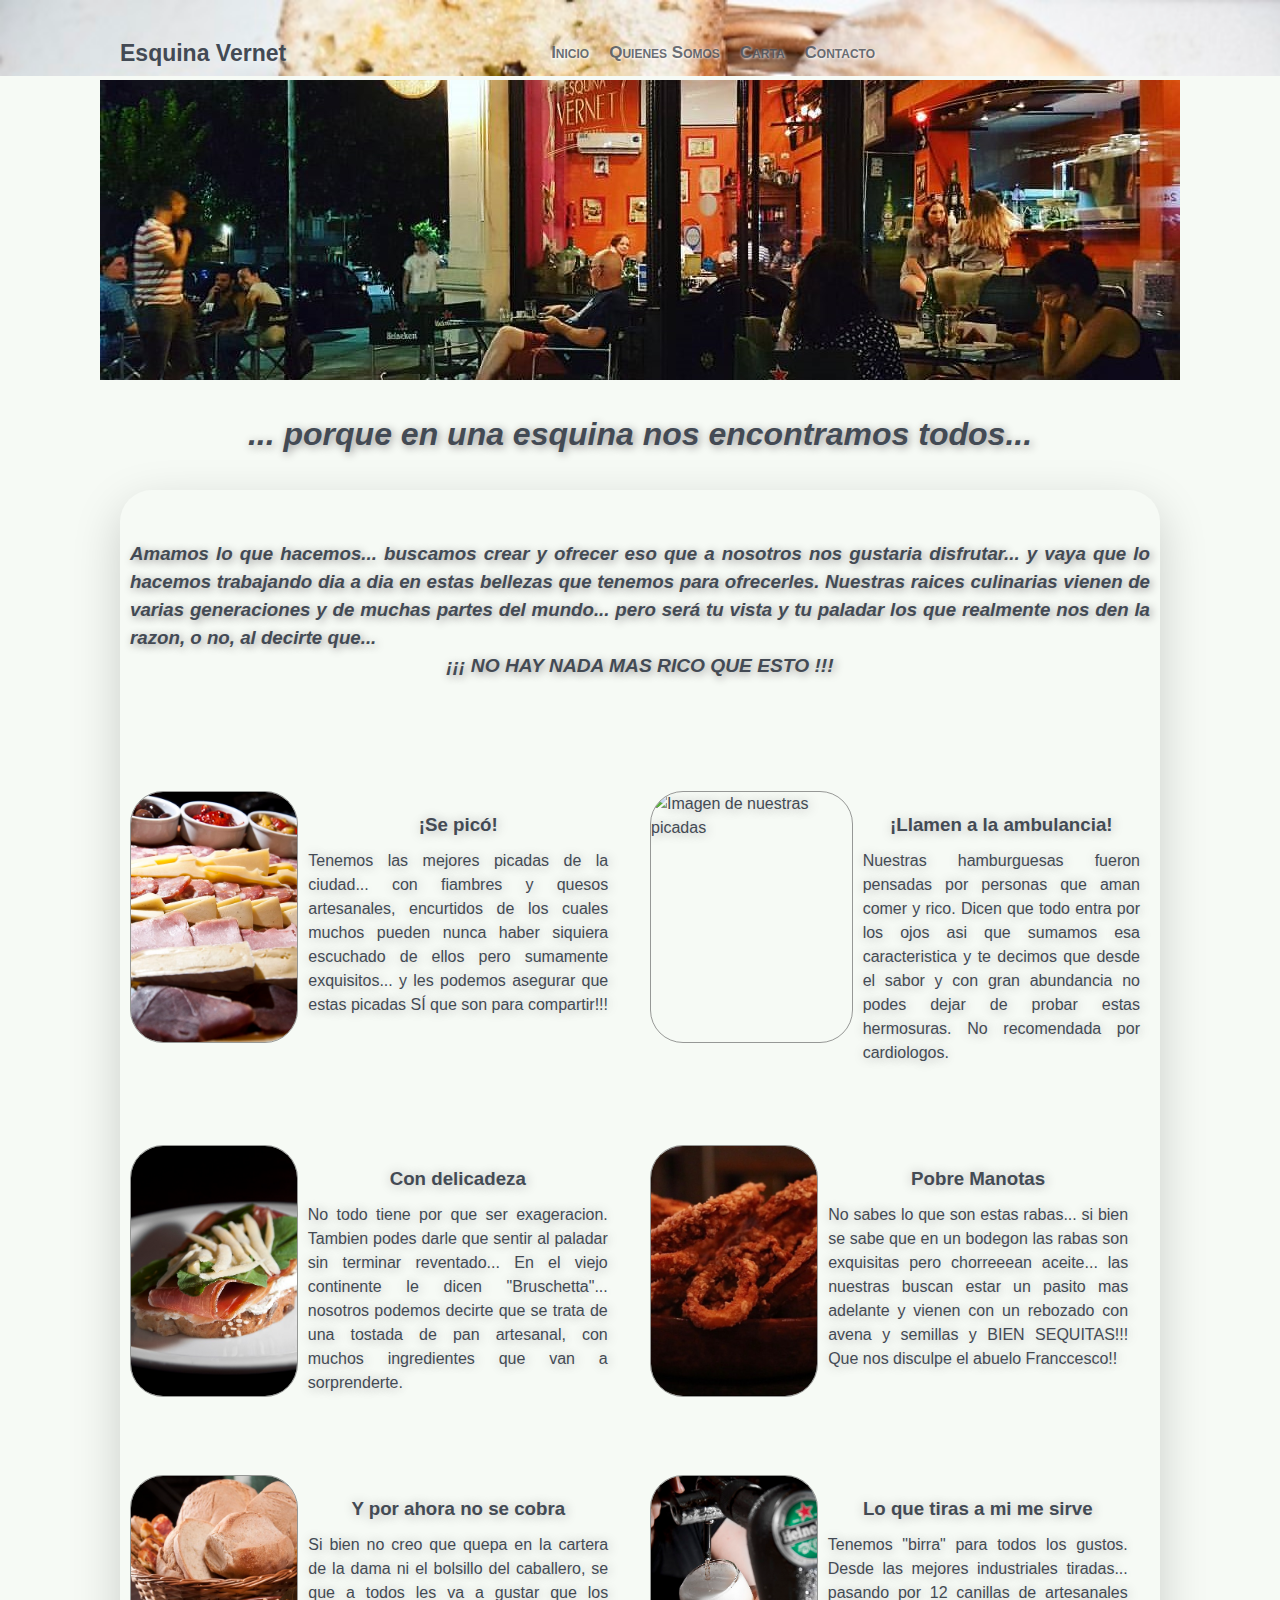
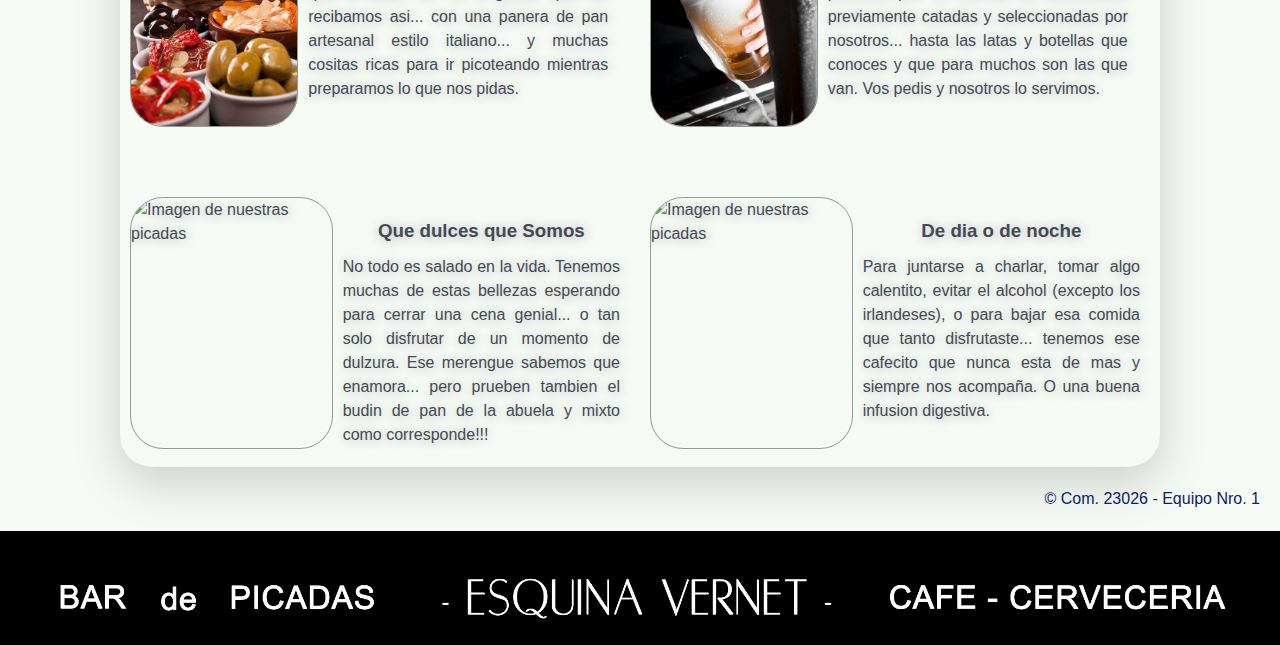
==== index.html @ 26ddb5af "Agrego footer a home" ====
<!DOCTYPE html>
<html lang="es">

<head>
    <meta charset="UTF-8">
    <meta http-equiv="X-UA-Compatible" content="IE=edge">
    <meta name="viewport" content="width=device-width, initial-scale=1.0">
    <meta name="description" content="Bar de picadas, cerveceria, bodegon porteño." />
    <meta name="keywords" content="picadas, cerveceria, bar, bodegon, esquina vernet" />
    <meta name="author" content="COMISION 23026 - GRUPO 1" />
    <meta property="og:title" content="ESQUINA VERNET">
    <meta property="og:description"
        content="Bar de picadas, cerveceria, bodegon porteño. Lugar de encuentro y muy buena comida!!! " />
    <meta property="og:type" content="website">

    <!-- compeltar url en cuanto subamos la web  -->
    <!-- LISTO!!!! -->
    <meta property="og:url" content="https://gargolian.github.io/EsquinaVernet/">

    <!-- cambiar la imagen por un print del index en cuanto la tengamos lista y subida -->
    <meta property="og:image" content="https://gargolian.github.io/EsquinaVernet/img/img_OGTEMP.jpg">

    <link rel="stylesheet" href="css/estilo.css">
    <link rel="shortcut icon" type="image/x-icon" href="favicon/android-chrome-192x192.png">
    <script src="https://kit.fontawesome.com/488b0d20be.js" crossorigin="anonymous"></script>

    <title>Esquina Vernet</title>
</head>

<body>
    <!--  ******************** ENCABEZADO Y BARRA DE NAVEGACION ********************  -->
    <header class="header">
        <div class="container">
            <!-- ******Inicio BURGER MENU****** -->
            <!-- ******Inicio lineas de burger menu****** -->
            <div class="fixed">
                <div class="header__burger burger">
                    <span class="burger__line burger__line--first"></span>
                    <span class="burger__line burger__line--second"></span>
                    <span class="burger__line burger__line--third"></span>
                </div>
            </div>
            <!-- ******Fin lineas de burger menu****** -->
            <nav class="header__nav">
                <ul id="header__list">
                    <li class="header__item">
                        <a class="header__link js-scroll" href="/">Inicio</a>
                    </li>
                    <li class="header__item">
                        <a class="header__link js-scroll" href="quienes.html">Quienes Somos</a>
                    </li>
                    <li class="header__item">
                        <a class="header__link js-scroll" href="carta.html">Carta</a>
                    </li>
                    <li class="header__item">
                        <a class="header__link js-scroll" href="contacto.html">Contacto</a>
                    </li>
                    <li class="header__item">
                        <!-- Falta agregar HTML o link para pedidos -->
                        <a class="header__link js-scroll" href="">Pedidos</a>
                    </li>
                </ul>
                <div class="header__nav-close">
                    <span class="header__nav-close-line"></span>
                    <span class="header__nav-close-line"> <span>
                </div>
            </nav>
            <!-- ******Fin BURGER MENU****** -->

            <div class="header__top">
                <h1 title="Esquina Vernet" class="header__title">Esquina Vernet</h1>
                <!-- ******Inicio Barra de navegacion inline****** -->
                <nav class="header_nav">
                    <ul class="header_list">
                        <li class="header_item">
                            <a class="header_link js-scroll" href="/">Inicio</a>
                        </li>
                        <li class="header_item">
                            <a class="header_link js-scroll" href="quienes.html">Quienes Somos</a>
                        </li>
                        <li class="header_item">
                            <a class="header_link js-scroll" href="carta.html">Carta</a>
                        </li>
                        <li class="header_item">
                            <a class="header_link js-scroll" href="contacto.html">Contacto</a>
                        </li>
                    </ul>
                </nav>
                <!-- ******Fin Barra de navegacion inline****** -->
                <!-- ******Inicio Social Links****** -->
                <nav class="social_links">
                    <a title="Facebook" href="https://www.facebook.com/EsquinaVernet/?locale=es_LA">
                        <i class="fa-brands fa-facebook"></i>
                    </a>
                    <a title="Instagram" href="https://www.instagram.com/esquinavernet/?hl=es"><i
                            class="fa-brands fa-instagram"></i>
                    </a>
                    <a title="Email" href="esquinavernet@gmail.com"><i class="fa-regular fa-envelope"></i>
                    </a>
                </nav>
                <!-- ******Fin Social Links****** -->

            </div>

    </header>
    <!-- ******************** FIN ENCABEZADO Y BARRA DE NAVEGACION ******************** -->

    <main class="page-content">

        <!--  ******************** CARROUSEL DE IMAGENES ********************  -->
        <div class="slider-frame__container">
            <div class="slider-frame__main">
                <ul>
                    <li><img src="img/CARRU_1.jpg" alt="Imagen del bar 1"></li>
                    <li><img src="img/CARRU_2.jpg" alt="Imagen del bar 2"></li>
                    <li><img src="img/CARRU_3.jpg" alt="Imagen del bar 3"></li>
                    <li><img src="img/CARRU_4.jpg" alt="Imagen del bar 4"></li>
                    <li><img src="img/CARRU_5.png" alt="Imagen del bar 5"></li>
                </ul>
            </div>
        </div>
        <!--  ******************** FIN  CARROUSEL DE IMAGENES ********************  -->

        <!--  ******************** CONTENIDO DEL HOME ********************  -->
        <div class="container">
            <article class="main__frase">
                <h2>... porque en una esquina nos encontramos todos...</h2>
            </article>

            <section class="profile">

                <div class="cover">

                    <article class="main__frase_intro">
                        <h3>Amamos lo que hacemos... buscamos crear y ofrecer eso que a nosotros nos gustaria
                            disfrutar... y vaya que lo hacemos trabajando dia a dia en estas bellezas que tenemos para
                            ofrecerles. Nuestras raices culinarias vienen de varias generaciones y de muchas partes del
                            mundo... pero será tu vista y tu paladar los que realmente nos den la razon, o no, al
                            decirte que...</h3>
                        <h3 class="main__frase_intro-enfa"> ¡¡¡ NO HAY NADA MAS RICO QUE ESTO !!!</h3>
                    </article>

                    <article class="main__subtitle_father">
                        <div class="main__subtitle">
                            <img class="main__prod-img" src="img/H_picada_1.jpg" alt="Imagen de nuestras picadas">
                            <div class="main__articles">
                                <h3>¡Se picó!</h3>
                                <p>Tenemos las mejores picadas de la ciudad... con fiambres y quesos artesanales,
                                    encurtidos de los cuales muchos pueden nunca haber siquiera escuchado de ellos pero
                                    sumamente exquisitos... y les podemos asegurar que estas picadas SÍ que son para
                                    compartir!!!</p>
                            </div>
                        </div>
                        <div class="main__subtitle">
                            <img class="main__prod-img" src="img/H_BURGA_1.jpg" alt="Imagen de nuestras picadas">
                            <div class="main__articles">
                                <h3>¡Llamen a la ambulancia!</h3>
                                <p>Nuestras hamburguesas fueron pensadas por personas que aman comer y rico. Dicen que
                                    todo entra por los ojos asi que sumamos esa caracteristica y te decimos que desde el
                                    sabor y con gran abundancia no podes dejar de probar estas hermosuras. No
                                    recomendada por cardiologos.</p>
                            </div>
                        </div>

                    </article>
                    <article class="main__subtitle_father first_child">
                        <div class="main__subtitle">
                            <img class="main__prod-img" src="img/H_brus_1.jpg" alt="Imagen de nuestras picadas">
                            <div class="main__articles">
                                <h3>Con delicadeza</h3>
                                <p>No todo tiene por que ser exageracion. Tambien podes darle que sentir al paladar sin
                                    terminar reventado... En el viejo continente le dicen "Bruschetta"... nosotros
                                    podemos decirte que se trata de una tostada de pan artesanal, con muchos
                                    ingredientes que van a sorprenderte. </p>
                            </div>
                        </div>
                        <div class="main__subtitle">
                            <img class="main__prod-img" src="img/H_rabas_1.jpg" alt="Imagen de nuestras picadas">
                            <div class="main__articles">
                                <h3>Pobre Manotas</h3>
                                <p>No sabes lo que son estas rabas... si bien se sabe que en un bodegon las rabas son
                                    exquisitas pero chorreeean aceite... las nuestras buscan estar un pasito mas
                                    adelante y vienen con un rebozado con avena y semillas y BIEN SEQUITAS!!! Que nos
                                    disculpe el abuelo Franccesco!! </p>
                            </div>
                        </div>
                    </article>

                    <article class="main__subtitle_father second_child">
                        <div class="main__subtitle">
                            <img class="main__prod-img" src="img/H_panera_1.jpg" alt="Imagen de nuestras picadas">
                            <div class="main__articles">
                                <h3>Y por ahora no se cobra</h3>
                                <p>Si bien no creo que quepa en la cartera de la dama ni el bolsillo del caballero, se
                                    que a todos les va a gustar que los recibamos asi... con una panera de pan artesanal
                                    estilo italiano... y muchas cositas ricas para ir picoteando mientras preparamos lo
                                    que nos pidas.</p>
                            </div>
                        </div>
                        <div class="main__subtitle">
                            <img class="main__prod-img" src="img/H_cerveza_1.jpg" alt="Imagen de nuestras picadas">
                            <div class="main__articles">
                                <h3>Lo que tiras a mi me sirve</h3>
                                <p>Tenemos "birra" para todos los gustos. Desde las mejores industriales tiradas...
                                    pasando por 12 canillas de artesanales previamente catadas y seleccionadas por
                                    nosotros... hasta las latas y botellas que conoces y que para muchos son las que
                                    van. Vos pedis y nosotros lo servimos.</p>
                            </div>
                        </div>
                    </article>

                    <article class="main__subtitle_father third_child">
                        <div class="main__subtitle">
                            <img class="main__prod-img" src="img/H_postre_1.jpg" alt="Imagen de nuestras picadas">
                            <div class="main__articles">
                                <h3>Que dulces que Somos</h3>
                                <p>No todo es salado en la vida. Tenemos muchas de estas bellezas esperando para cerrar
                                    una cena genial... o tan solo disfrutar de un momento de dulzura. Ese merengue
                                    sabemos que enamora... pero prueben tambien el budin de pan de la abuela y mixto
                                    como corresponde!!!</p>
                            </div>
                        </div>
                        <div class="main__subtitle">
                            <img class="main__prod-img" src="img/H_cafe_1.jpg" alt="Imagen de nuestras picadas">
                            <div class="main__articles">
                                <h3>De dia o de noche</h3>
                                <p>Para juntarse a charlar, tomar algo calentito, evitar el alcohol (excepto los
                                    irlandeses), o para bajar esa comida que tanto disfrutaste... tenemos ese cafecito
                                    que nunca esta de mas y siempre nos acompaña. O una buena infusion digestiva.</p>
                            </div>
                        </div>


                    </article>



                    <!-- SECCION IMAGEN BAR VERNET -->

                    <!-- <div class="profile_bg">
                        <div class="profile_img">
                            <img title="Esquina Vernet" src="img/LogoSinFondo.png" alt="Logo Vernet" id="imagen">
                        </div> -->
                    <!-- <div class="profile_name">
                            <h2>ESQUINA VERNET</h2>
                            <h4>BAR DE PICADAS - CERVECERIA</h4>
                        </div> -->
                    <!-- </div> -->
                    <!-- <div class="profile_details">
                        <p>Lorem ipsum, dolor sit amet consectetur adipisicing elit. Numquam reprehenderit, libero
                            voluptatibus illo consequuntur explicabo culpa voluptatem nulla quis saepe rem, nostrum
                            sapiente consequatur quam ipsa officia quo, natus et.</p>


                    </div> -->

            </section>
            <!--  ******************** FIN CONTENIDO DEL HOME ********************  -->

            <!-- SECCION CONTENIDO BAR VERNET -->
            <section class="main_content">
                <div class="main_content_details">

                </div>


            </section>

        </div>


    </main>


    <!-- ******************** FOOTER ******************** -->
    <footer>
        <div class="footer">
            <div class="footer__container">

                <div class="footer__author">
                    <p> &copy; Com. 23026 - Equipo Nro. 1 </p>
                </div>
                <div class="footer__alero">
                    <img src="img/F_alero_1.jpg" alt="">
                </div>
            </div>
        </div>
    </footer>
    <!-- ******************** FIN FOOTER ******************** -->

    <script src="JS/app.js"></script>

</body>

</html>
---- css/estilo.css ----
* {
    margin: 0;
    padding: 0;
    border: 0;
    box-sizing: border-box;
    font-family: "Roboto", sans-serif;
}

html {
    scroll-behavior: smooth;
}

nav ul {
    list-style: none;
}


nav ul li {
    margin: 10px 0;
}


nav a {
    text-decoration: none;
    color: inherit;
}

body {
    font-size: 1rem;
    font-weight: 400;
    line-height: 1.5;
    color: #434a54;
    background-color: #f6faf5;
}

.fixed {
    position: fixed;
    top: 0;
    left: 0;
    width: 100%;
    height: 70px;
    -webkit-transition: all 0.2s linear;
    -o-transition: all 0.2s linear;
    transition: all 0.2s linear;
    padding-bottom: 20px;
    z-index: 10;
    display: none;
}

/* .fixed__active {
    background: rgba(14, 29, 40, 0.5);
} */

.header {
    margin-top: 0;
    position: fixed;
    left: 0;
    top: 0;
    width: 100%;
    background-image: url(/img/FondoHeaderNav.jpg);
    background-size: 100%;

}

.container {
    width: 1040px;
    margin: 30px auto 0;
}

.header__top {
    display: flex;
    align-items: center;
    justify-content: space-between;
}

.header__title {
    font-size: 23px;
}

.header_nav {
    font-size: 17px;
    font-variant: small-caps;
    font-weight: bolder;
    text-shadow: 1px 1px 3px rgb(255, 255, 255);
    color: rgba(67, 74, 84, 0.8);
}

.header_list {
    display: flex;
}

.header_link {
    padding: 10px;
}


.header_item a:hover {
    color: #000000;
    font-weight: 700;
    padding: 30px;
}

.social_links {
    font-size: 26px;
    color: rgba(67, 74, 84, 0.8);
}

.social_links a:not(:last-child) {
    margin-right: 10px;
}

.social_links a:hover {
    color: #434a54;
    
}

.header__burger {
    width: 40px;
    height: 20px;
    position: absolute;
    top: 30px;
    right: 20px;
    display: none;
}

.burger__line {
    display: block;
    width: 100%;
    height: 2px;
    background-color: #111;
    position: absolute;
    left: 0;
}

.burger__line--first {
    top: 0;
}

.burger__line--second {
    top: 50%;
    -webkit-transform: translateY(-50%);
    -ms-transform: translateY(-50%);
    transform: translateY(-50%);
}

.burger__line--third {
    bottom: 0;
}

.header__nav {
    width: 100%;
    height: 100%;
    position: fixed;
    top: 0;
    left: 0;
    background: rgba(14, 29, 40, 0.95);
    z-index: 10;
    padding: 120px 75px;
    text-align: center;
    transform: translateX(100%);
    transition: all 0.2 ease-in-out;
}

.header__nav-active {
    transform: translateX(0%);
}

.header__item {
    width: 100%;
    margin-right: 0;
    margin-bottom: 30px;
    padding-bottom: 5px;
    border-bottom: 2px solid #fff;
    border-radius: 5px;
}

.header__link {
    font-size: 32px;
    line-height: 48px;
    color: #fff;
}

.header__nav-close {
    width: 40px;
    height: 40px;
    position: absolute;
    top: 25px;
    right: 20px;
    z-index: 11;
}

.header__nav-close-line {
    display: block;
    width: 100%;
    height: 2px;
    background-color: #fff;
    position: absolute;
    top: 50%;
    transform: translateY(-50%);
}

.header__nav-close-line:first-child {
    transform: translateY(-50%) rotate(45deg);
}

.header__nav-close-line:last-child {
    transform: translateY(-50%) rotate(-45deg);
}

.slider-frame__main {
    width: 1080px;
    height: 300px;
    margin: 80px auto 0;
    overflow: hidden;
}

.slider-frame__main ul {
    display: flex;
    height: 300px;
    padding: 0;
    width: 400%;
    animation: slide 20s infinite alternate ease-in-out;
}

.slider-frame__main li {
    list-style: none;
    width: 100%;
}

.slider-frame__main img {
    margin-top: -150px;
    width: auto;
    height: auto;
}

@keyframes slide {
    0% {
        margin-left: 0%;
    }

    18% {
        margin-left: 0%;
    }

    20% {
        margin-left: -100%;
    }

    38% {
        margin-left: -100%;
    }

    40% {
        margin-left: -200%;
    }

    58% {
        margin-left: -200%;
    }

    60% {
        margin-left: -300%;
    }

    78% {
        margin-left: -300%;
    }

    80% {
        margin-left: -400%;
    }

    100% {
        margin-left: -400%;
    }
}

/* .profile_bg {
    background: url(/img/DSC_4096.jpg) no-repeat center;
    position: relative;
    background-size: cover;
    display: flex;
    border-radius: 2px;
    height: 45vh;
} */

/* .profile_img {
    position: absolute;
    min-width: 10px;
    width: 10%; 
    left: 40px;
    top: 60px;
    border-radius: 5px;
    /* overflow: hidden; */
/*
    transition: all 0.2s ease-in-out;
} 

 .profile_img:hover {
    transform: scale(1.05);
}

.profile_img img {
    align-items: center;
}  */

/* .profile_name {
    position: absolute;
    text-align: center;
    right: 20%;
    top: 35%;
}*/

/* .profile_name h2 {
    text-shadow: 5px 5px 3px rgb(1, 10, 59);
    -webkit-text-stroke-color: #3d3c80;
    -webkit-text-stroke-width: 0.01vh;
    font-size: 7vh;
    color: #fff;
    letter-spacing: 4px;
}  */

/* .profile_name h4 {
    text-shadow: 3px 3px 2px rgb(13, 25, 90);
    font-size: 4vh;
    color: #fff;
    letter-spacing: 4px;
} */

.cover {
    margin-top: 2rem;
    box-shadow: 0 1rem 3rem rgba(0, 0, 0, 0.175);
    border-radius: 2rem;
    text-shadow: 1px 1px 12px #acacac;
}

main h2 {
    text-align: center;
    margin: 10px 0 0;
    /* margin-bottom: 20px; */
    font-size: 2rem;
}

.main__frase {
    font-style: italic;
    text-shadow: 2px 2px 8px #8f8d8d;
}

.main__frase_intro {
    /* margin: 50px; */
    padding: 50px 10px;
    text-align: justify;
    font-style: italic;
    text-shadow: 2px 2px 8px #8f8d8d;
}

.main__frase_intro-enfa {
    text-align: center;
    font-size: larger;
    font-weight: 900;
}

.main__subtitle_father {
    margin-top: 50px;
    display: flex;
}

.main__subtitle {
    width: 50%;
    display: flex;
    padding: 10px;
    margin: 0;
}

.main__prod-img {
    width: auto;
    min-width: 100px;
    aspect-ratio: 1/1, 5;
    max-height: 250px;
    height: auto;
    outline: 0.1rem ridge rgba(87, 86, 87, 0.6);
    border-radius: 2rem;
    margin: 1px;
}

.main__articles {
    margin: 10px;
    width: 60%;
}

.main__articles h3 {
    text-align: center;
    margin: 10px 1px 10px;
}

.main__articles p {
    text-align: justify;
}

/* .profile_img:hover {
    transform: scale(1.05);
}*/



@media only screen and (max-width: 1024px) {
    .container {
        width: 90%;
        margin: 30px auto 0;
    }
}

@media only screen and (max-width: 768px) {
    .container {
        width: 90%;
        margin: 30px auto 0;
    }

    .profile_img {
        transform: scale(50%);
    }

    .profile_name {
        /* right: 25%; */
        /* top: 70%; */
        text-align: center;
    }

    .header_nav {
        display: none;
    }

    .header__burger {
        display: block;
    }

    .social_links {
        margin-right: 40px;
    }

    .fixed {
        display: block;
    }

    .projects__inner {
        flex-direction: column;
    }

    .projects__item {
        width: 100%;
        margin-bottom: 10px;
    }

    .main__subtitle_father {
        display: block;
    }

    .main__subtitle {
        width: 100%;
    }
}

@media only screen and (max-width: 540px) {

    .container {
        width: 90%;
        /* margin: 10px auto 0; */
    }

    .section {
        padding: 0 10px;
    }

    .header__top {
        flex-direction: column;
        position: relative;
    }

    .social_links {
        margin-right: 0;
    }

    .profile_img {
        top: 20px;
        position: relative;
        /* acomodar posicion del logo que se va a la derecha de la imagen */
    }

    .profile_img img {
        transform: scale(45%);
        /* width: 200%; */
    }

    .profile_name {
        font-size: 50%;
        /* top: 65%; */
        /* right: -8%; */
    }

    /* .profile_name h2 {
        font-size: 70%;
    }  */
    .about {
        grid-template-columns: repeat(1, 1fr);
    }

    .code {
        display: none;
    }

    .main__subtitle {
        display: block;
        align-content: center;
    }

    .main__subtitle_father {
        justify-items: center;
    }

    .main__articles {
        width: 90%;
        margin: auto;
    }

    .main__prod-img {
        display: block;
        margin: auto;
    }

}


/* ******************** FOOTER ******************** */
.footer__author {
    margin: 20px 20px;
    /* margin-top: 20px;
    margin-bottom: 20px; */
    color: #0c2461;
 
}

.footer__author p{
display: block;
text-align: right;

}

.footer__author p:hover {
    font-weight: 800;
    animation: shake 3s;
    animation-iteration-count: infinite;
}

@keyframes shake {
    0% {
        transform: translate(1px, 1px) rotate(0deg);
    }

    10% {
        transform: translate(-1px, -2px) rotate(-1deg);
    }

    20% {
        transform: translate(-3px, 0px) rotate(1deg);
    }

    30% {
        transform: translate(3px, 2px) rotate(0deg);
    }

    40% {
        transform: translate(1px, -1px) rotate(1deg);
    }

    50% {
        transform: translate(-1px, 2px) rotate(-1deg);
    }

    60% {
        transform: translate(-3px, 1px) rotate(0deg);
    }

    70% {
        transform: translate(3px, 1px) rotate(-1deg);
    }

    80% {
        transform: translate(-1px, -1px) rotate(1deg);
    }

    90% {
        transform: translate(1px, 2px) rotate(0deg);
    }

    100% {
        transform: translate(1px, -2px) rotate(-1deg);
    }
}

.footer__alero {
    display: flex;
    justify-content: center;
}

.footer__alero img {
    width: 100%;
    min-width: 500px;
}


/* ******************** FIN FOOTER ******************** */

/*  
.LogoSinFondo {
    border: 10px;
    border-color: black;

}
nav {
    background-color: antiquewhite;
    width: 100%;
    height: 120px;
    position: fixed;
}



.enlace {
    list-style: none;
    display: flex;
    justify-content: space-around;
    height: 100%;
    align-items: center;
}

a {
    text-decoration: none;
    font-size: 1.5em;
    color: black;
}

@media only screen and (max-width: 500px) {
    .enlace {
        flex-direction: column;
    }
}

p {
    color: black;
    padding-top: 150px;
    margin-left: 15px;
}
 */

/* Para animaciones de FONTAWESOME
- para hover iconos redes sociales
FACEBOOK:
<i class="fa-brands fa-facebook fa-beat-fade"></i>
INSTAGRAM: 
<i class="fa-brands fa-square-instagram fa-beat-fade"></i>
MAIL:
<i class="fa-regular fa-envelope fa-beat-fade"></i>


*/

.menu {
    padding: 0 10px 30px 10px;
    display: grid;
    grid-template-columns: repeat(auto-fit, minmax (300px, 1fr));
    grid-gap: 20px 40px
}

@media screen and (min-width: 768px) {
    .menu {
        grid-template-columns: repeat(auto-fit, minmax(300px, 2fr));
    }
}

.heading {
    background-color: rgb(3, 92, 9);
    color: white;
    margin-bottom: 10px;
    padding: 30px 0;
    grid-column: 1/-1;
    text-align: center;
}

.heading>h1 {
    font-weight: 400;
    font-size: 30px;
    letter-spacing: 10px;
    margin-bottom: 10px;
}

.comidas {

    display: grid;
    position: relative;
    grid-template-rows: auto 1fr;
    border-radius: 15px;
    box-shadow: 0 0 15px rgba(0, 0, 0, 0.175);


}

.comidas img {
    position: relative;
    width: 100%;

    border-radius: 15px 15px 0 0;

}

.detalles {
    padding: 20px;
    display: grid;
    grid-template-rows: 1fr 50px;
    grid-row-gap: 15px;
}

.subdetalles {
    display: grid;
    grid-template-columns: auto auto;
}

.subdetalles>h5 {
    font-weight: 600;
    font-size: 18px;
}

.price {
    text-align: center;
}

.detalles>p {
    color: #6f6f6f;
    font-size: 15px;
    line-height: 28px;
    font-weight: 400;
    align-self: stretch;

}

.detalles>button {
    background-color: rgb(3, 92, 9);
    ;
    padding: 5px;
    border: none;
    color: #fff;
    font-size: 16px;
    font-weight: 600;
    border-radius: 5px;
    width: 180px;
}
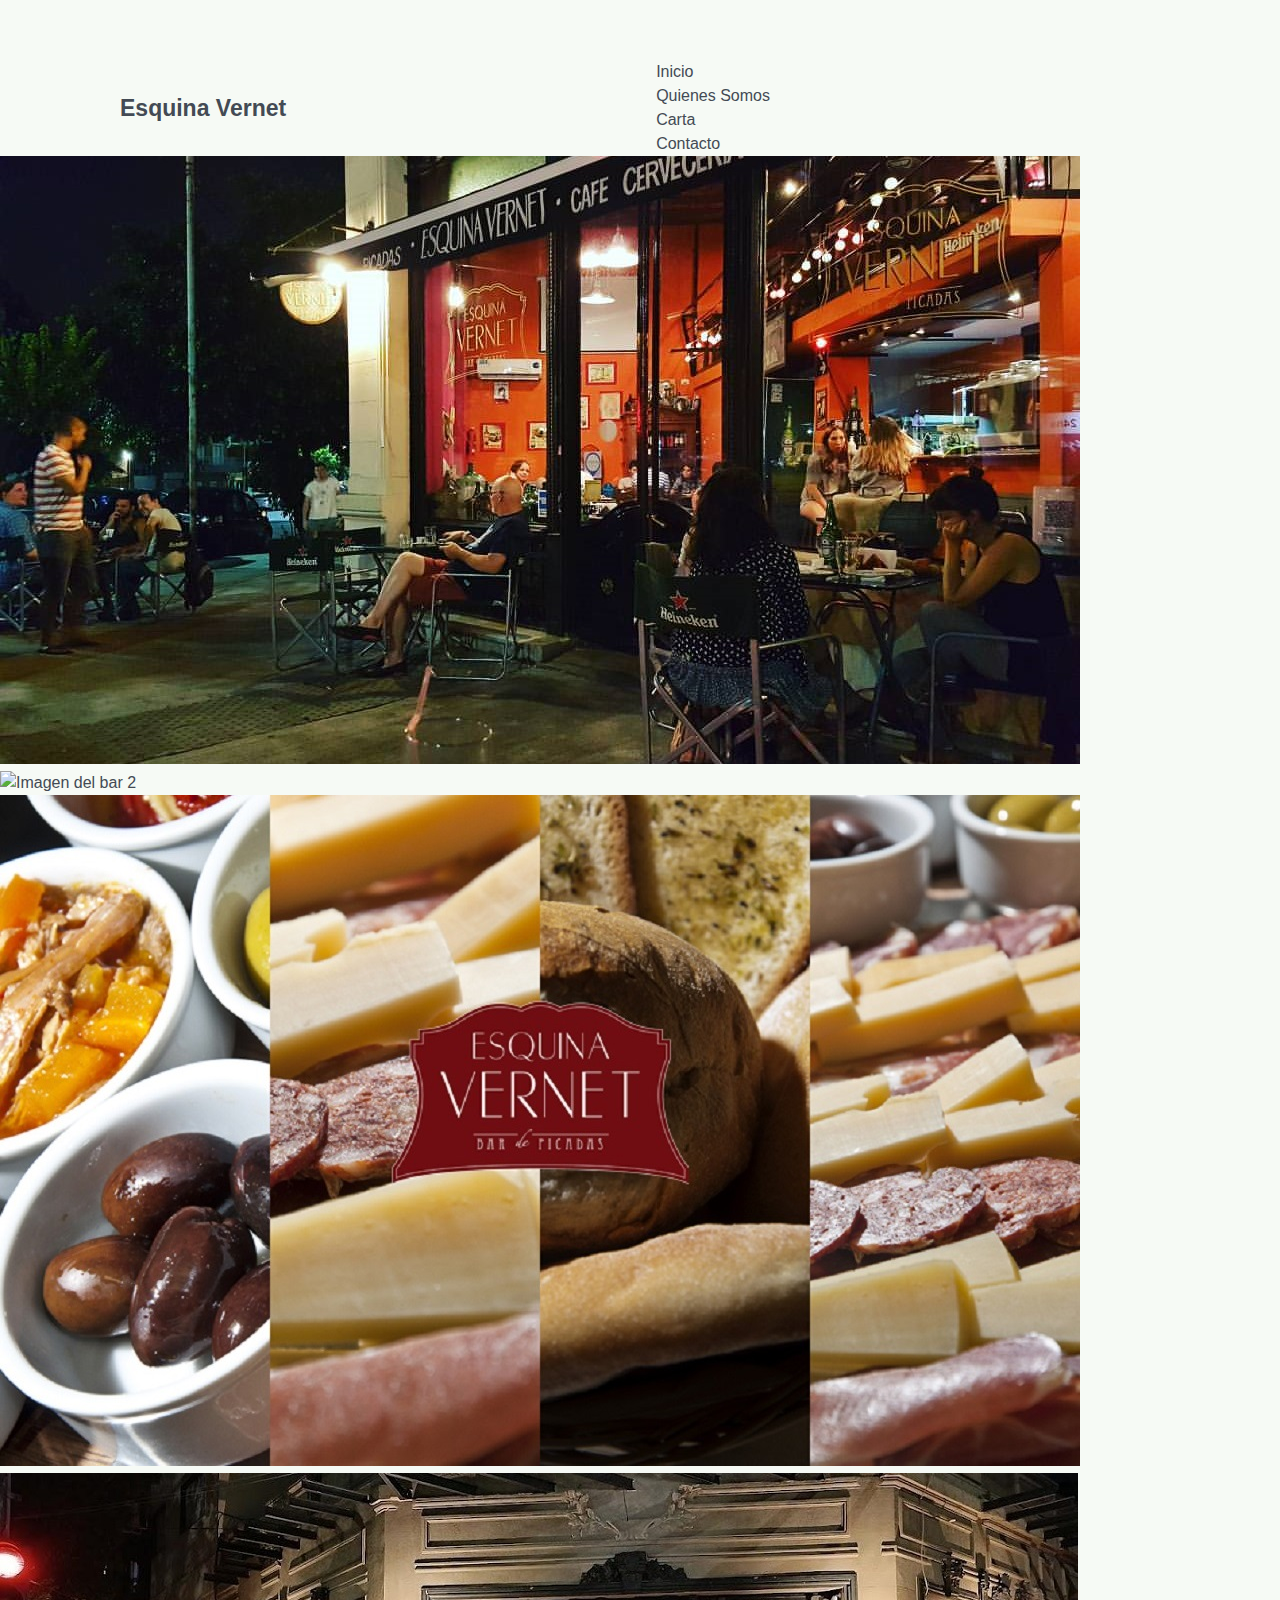
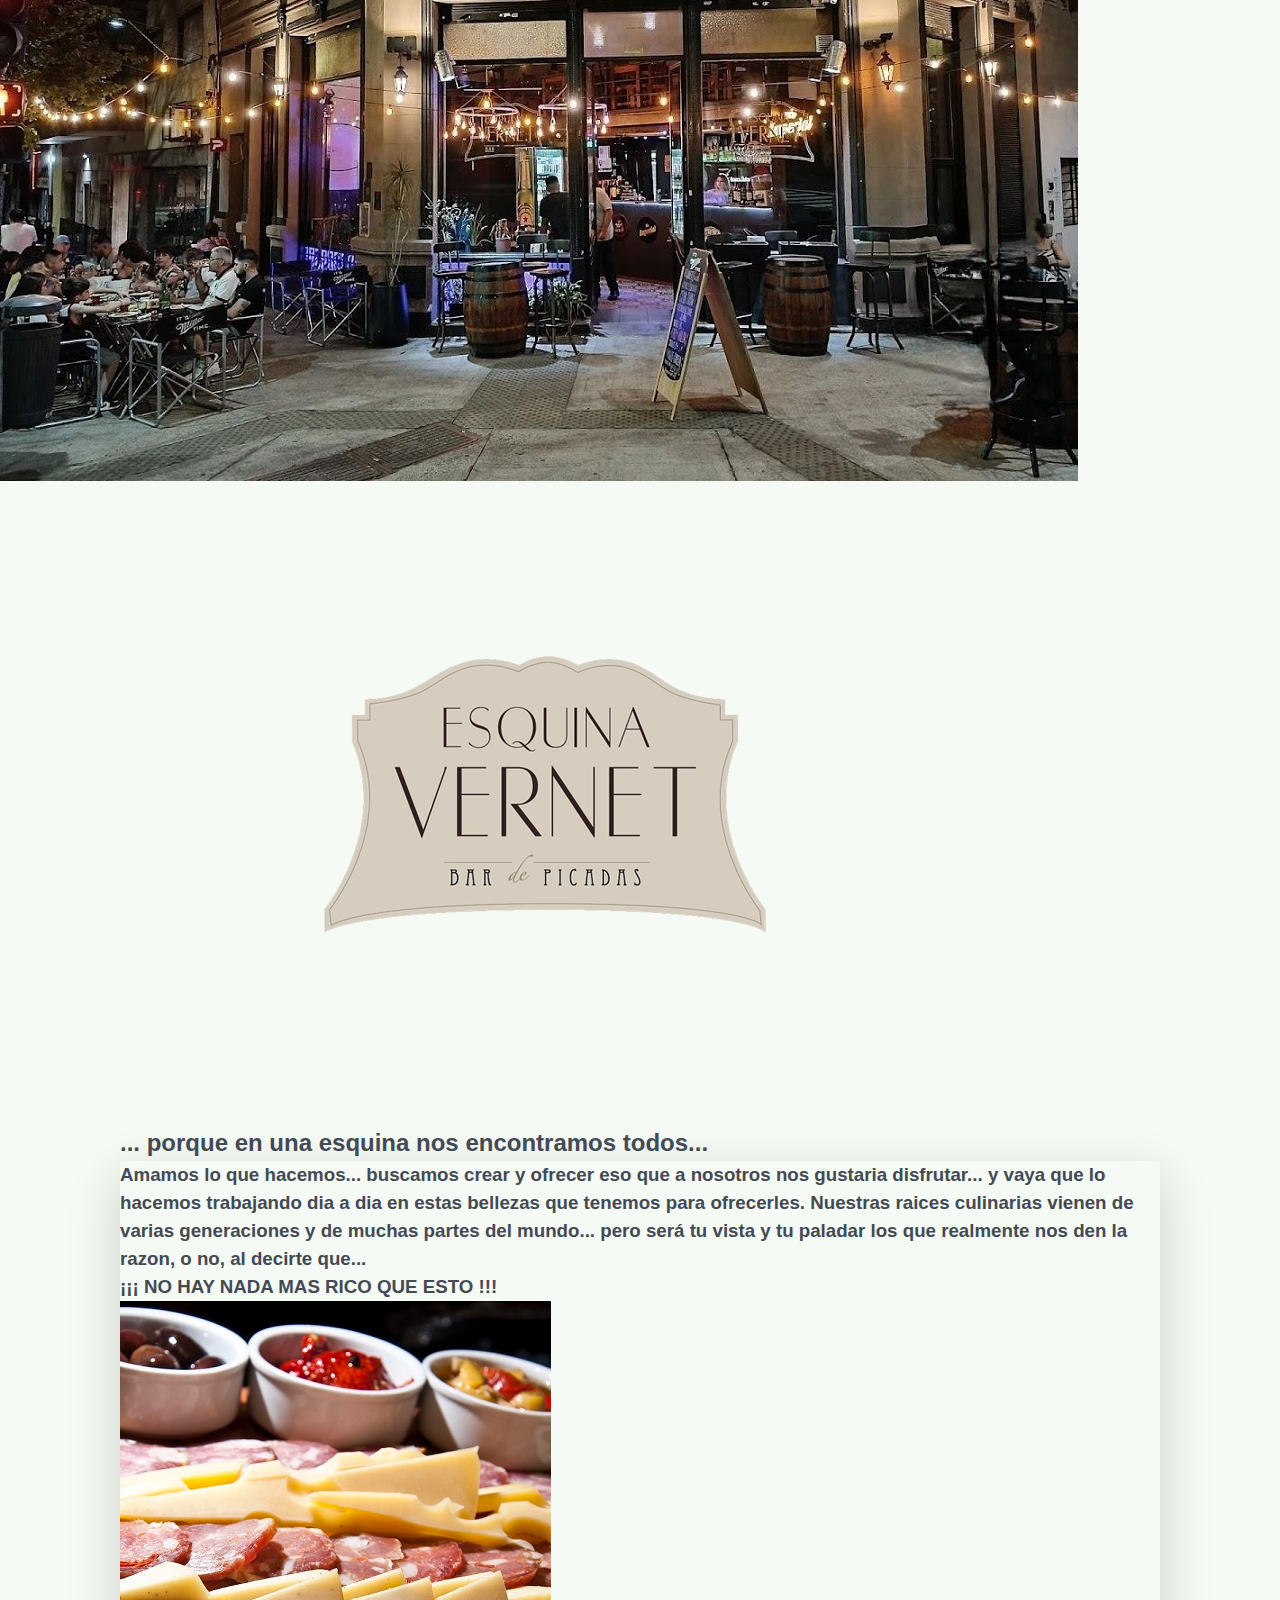
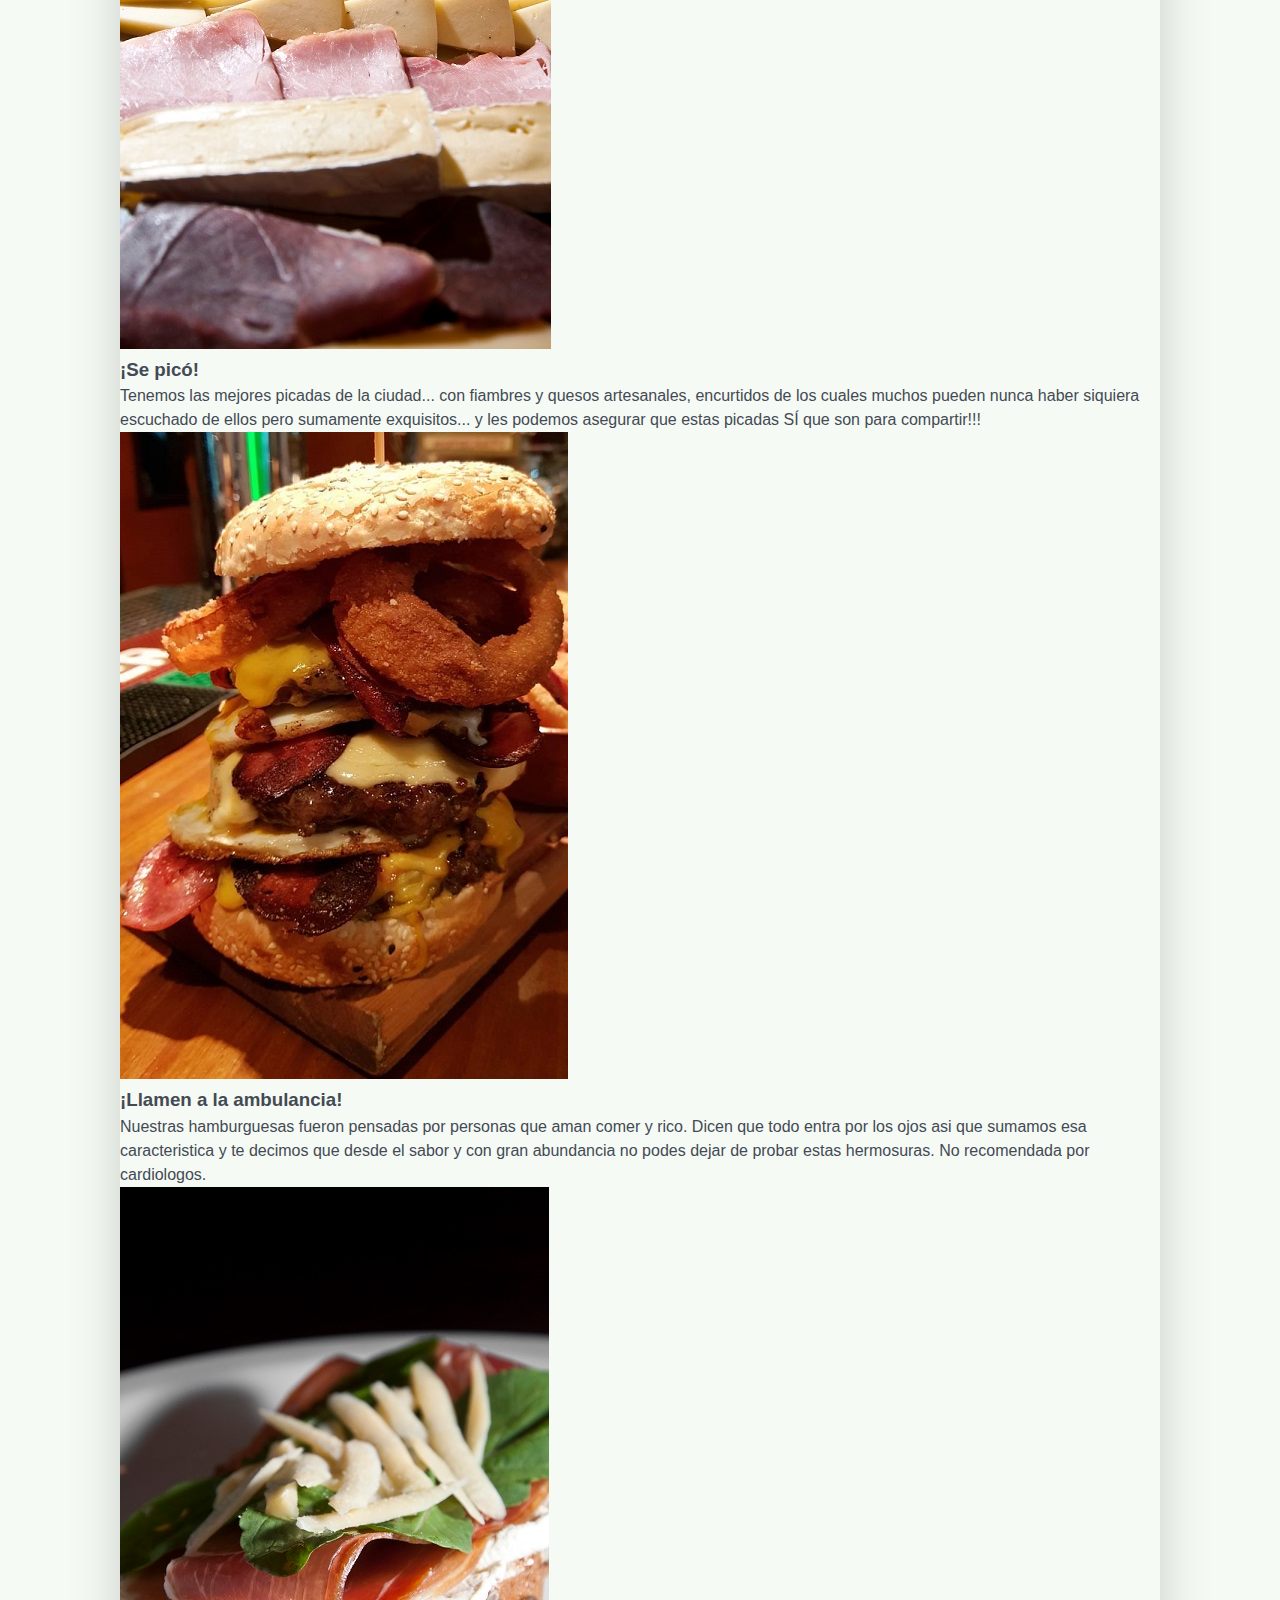
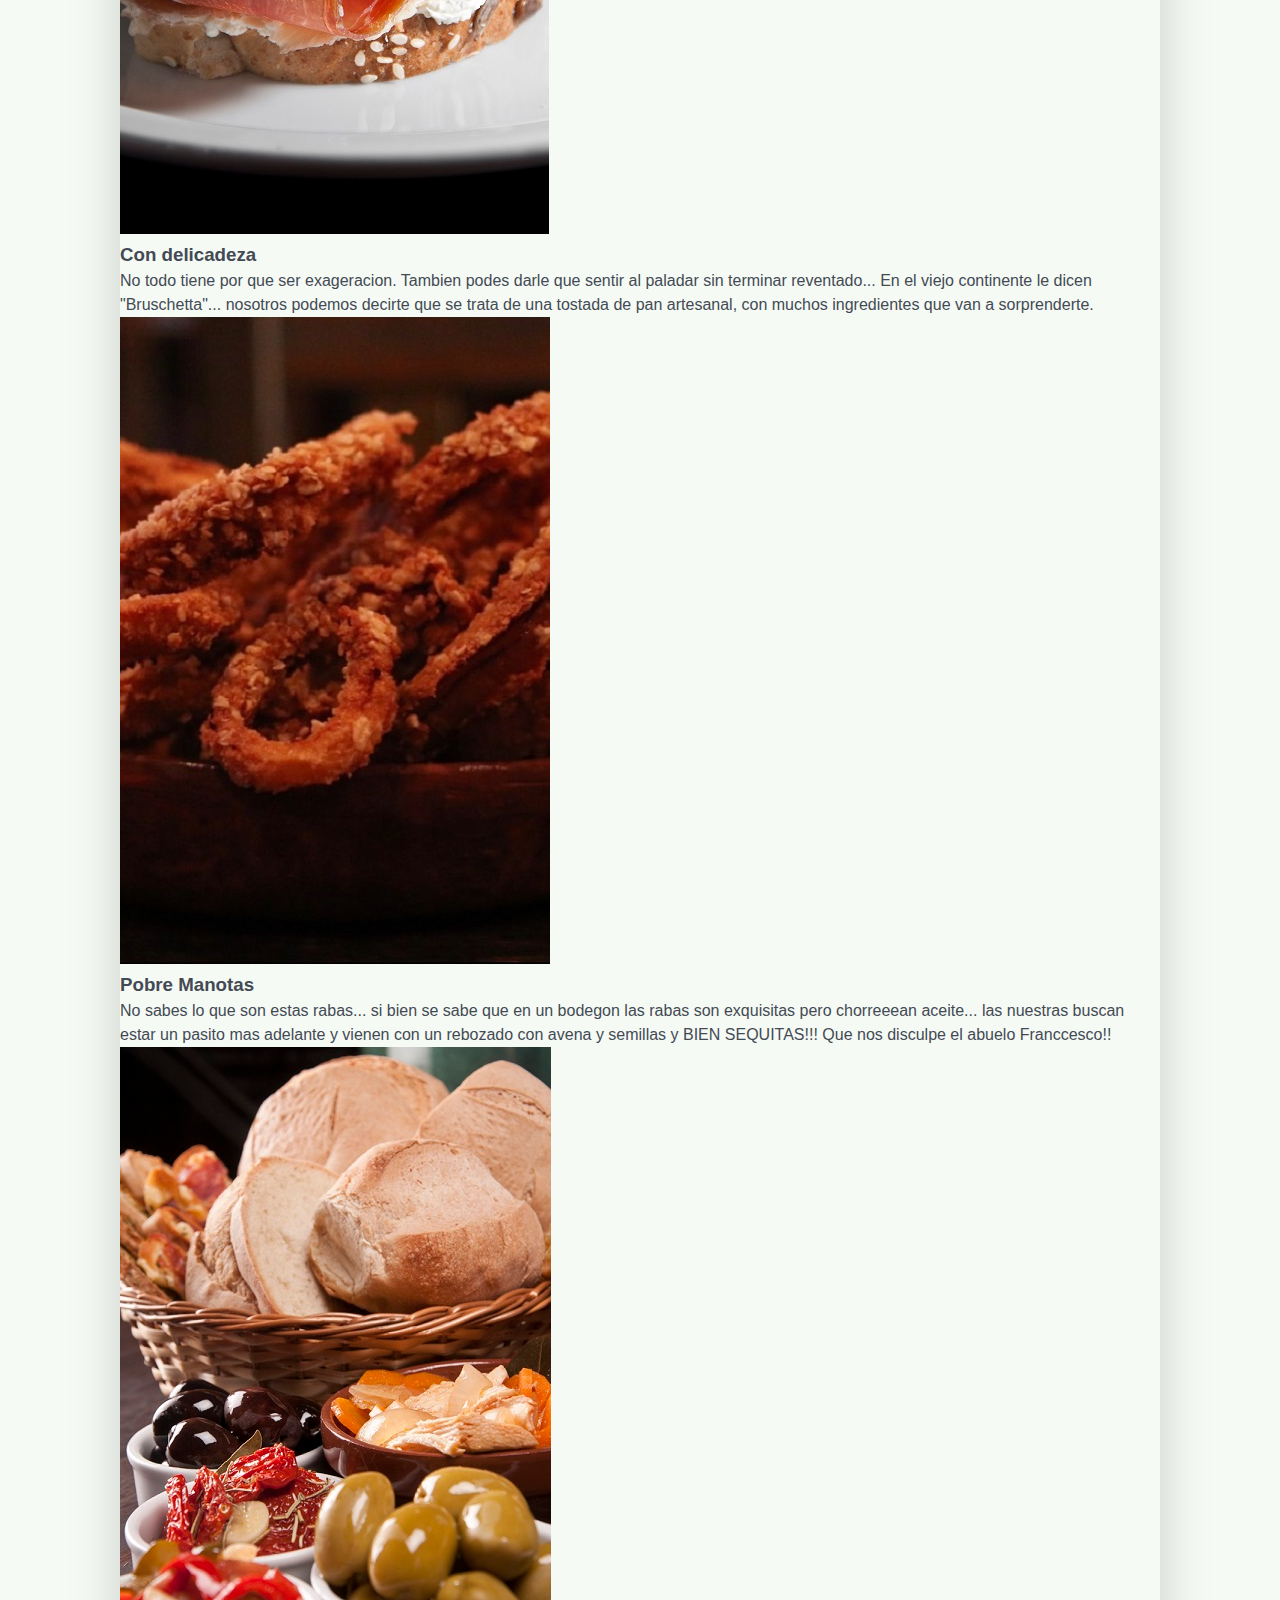
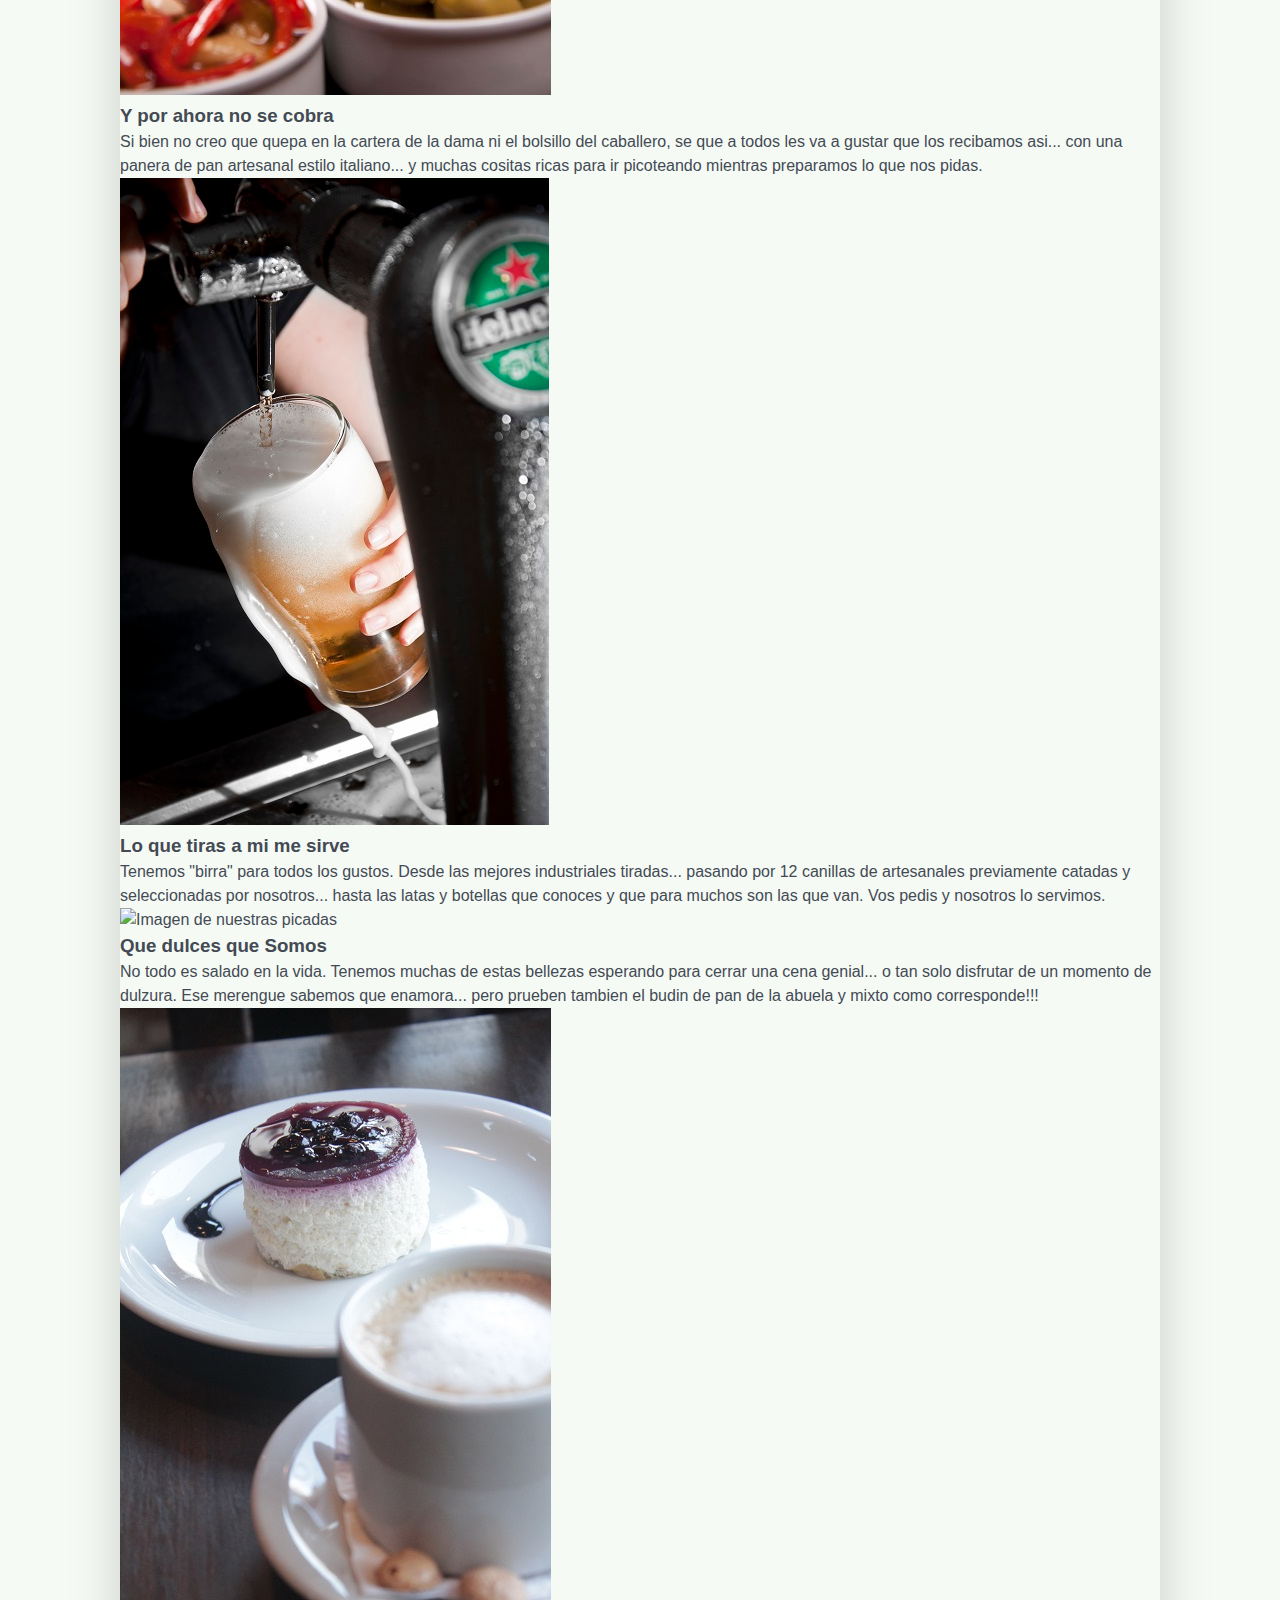
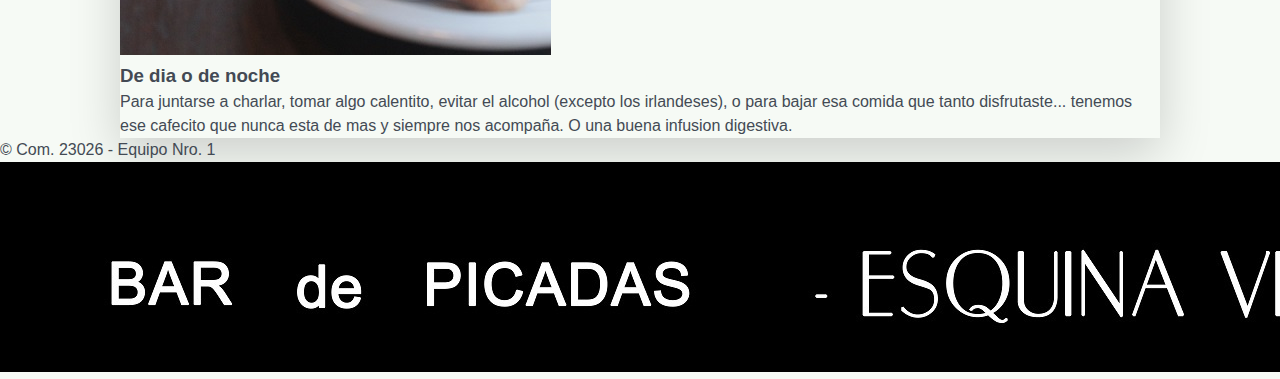
==== commit c63974c0: "Update index.html" ====
--- a/index.html
+++ b/index.html
@@ -9,20 +9,16 @@
     <meta name="keywords" content="picadas, cerveceria, bar, bodegon, esquina vernet" />
     <meta name="author" content="COMISION 23026 - GRUPO 1" />
     <meta property="og:title" content="ESQUINA VERNET">
-    <meta property="og:description"
-        content="Bar de picadas, cerveceria, bodegon porteño. Lugar de encuentro y muy buena comida!!! " />
+    <meta property="og:description" content="Bar de picadas, cerveceria, bodegon porteño. Lugar de encuentro y muy buena comida!!! " />
     <meta property="og:type" content="website">
-
-    <!-- compeltar url en cuanto subamos la web  -->
-    <!-- LISTO!!!! -->
     <meta property="og:url" content="https://gargolian.github.io/EsquinaVernet/">
-
-    <!-- cambiar la imagen por un print del index en cuanto la tengamos lista y subida -->
     <meta property="og:image" content="https://gargolian.github.io/EsquinaVernet/img/img_OGTEMP.jpg">
-
     <link rel="stylesheet" href="css/estilo.css">
     <link rel="shortcut icon" type="image/x-icon" href="favicon/android-chrome-192x192.png">
     <script src="https://kit.fontawesome.com/488b0d20be.js" crossorigin="anonymous"></script>
+
+<!-- Agrego este meta tag por un error que aparece en algunas versiones de Chrome puntualmente y esperando subsanarlo -->
+    <meta http-equiv="Permissions-Policy" content="interest-cohort=()">
 
     <title>Esquina Vernet</title>
 </head>
@@ -44,7 +40,7 @@
             <nav class="header__nav">
                 <ul id="header__list">
                     <li class="header__item">
-                        <a class="header__link js-scroll" href="/">Inicio</a>
+                        <a class="header__link js-scroll" href="index.html">Inicio</a>
                     </li>
                     <li class="header__item">
                         <a class="header__link js-scroll" href="quienes.html">Quienes Somos</a>
@@ -73,7 +69,7 @@
                 <nav class="header_nav">
                     <ul class="header_list">
                         <li class="header_item">
-                            <a class="header_link js-scroll" href="/">Inicio</a>
+                            <a class="header_link js-scroll" href="index.html">Inicio</a>
                         </li>
                         <li class="header_item">
                             <a class="header_link js-scroll" href="quienes.html">Quienes Somos</a>
@@ -104,9 +100,7 @@
 
     </header>
     <!-- ******************** FIN ENCABEZADO Y BARRA DE NAVEGACION ******************** -->
-
     <main class="page-content">
-
         <!--  ******************** CARROUSEL DE IMAGENES ********************  -->
         <div class="slider-frame__container">
             <div class="slider-frame__main">
@@ -152,7 +146,7 @@
                             </div>
                         </div>
                         <div class="main__subtitle">
-                            <img class="main__prod-img" src="img/H_BURGA_1.jpg" alt="Imagen de nuestras picadas">
+                            <img class="main__prod-img" src="img/H_burga_1.jpg" alt="Imagen de nuestras picadas">
                             <div class="main__articles">
                                 <h3>¡Llamen a la ambulancia!</h3>
                                 <p>Nuestras hamburguesas fueron pensadas por personas que aman comer y rico. Dicen que
@@ -221,7 +215,7 @@
                             </div>
                         </div>
                         <div class="main__subtitle">
-                            <img class="main__prod-img" src="img/H_cafe_1.jpg" alt="Imagen de nuestras picadas">
+                            <img class="main__prod-img" src="img/H_cafe_1.JPG" alt="Imagen de nuestras picadas">
                             <div class="main__articles">
                                 <h3>De dia o de noche</h3>
                                 <p>Para juntarse a charlar, tomar algo calentito, evitar el alcohol (excepto los
@@ -232,51 +226,14 @@
 
 
                     </article>
-
-
-
-                    <!-- SECCION IMAGEN BAR VERNET -->
-
-                    <!-- <div class="profile_bg">
-                        <div class="profile_img">
-                            <img title="Esquina Vernet" src="img/LogoSinFondo.png" alt="Logo Vernet" id="imagen">
-                        </div> -->
-                    <!-- <div class="profile_name">
-                            <h2>ESQUINA VERNET</h2>
-                            <h4>BAR DE PICADAS - CERVECERIA</h4>
-                        </div> -->
-                    <!-- </div> -->
-                    <!-- <div class="profile_details">
-                        <p>Lorem ipsum, dolor sit amet consectetur adipisicing elit. Numquam reprehenderit, libero
-                            voluptatibus illo consequuntur explicabo culpa voluptatem nulla quis saepe rem, nostrum
-                            sapiente consequatur quam ipsa officia quo, natus et.</p>
-
-
-                    </div> -->
-
             </section>
-            <!--  ******************** FIN CONTENIDO DEL HOME ********************  -->
-
-            <!-- SECCION CONTENIDO BAR VERNET -->
-            <section class="main_content">
-                <div class="main_content_details">
-
-                </div>
-
-
-            </section>
-
         </div>
-
-
+        <!--  ******************** FIN CONTENIDO DEL HOME ********************  -->
     </main>
-
-
     <!-- ******************** FOOTER ******************** -->
     <footer>
         <div class="footer">
             <div class="footer__container">
-
                 <div class="footer__author">
                     <p> &copy; Com. 23026 - Equipo Nro. 1 </p>
                 </div>
@@ -287,9 +244,6 @@
         </div>
     </footer>
     <!-- ******************** FIN FOOTER ******************** -->
-
     <script src="JS/app.js"></script>
-
 </body>
-
-</html>+</html>
--- a/css/estilo.css
+++ b/css/estilo.css
@@ -10,17 +10,15 @@
     scroll-behavior: smooth;
 }
 
-nav ul {
+ul {
     list-style: none;
 }
 
-
-nav ul li {
+/* li {
     margin: 10px 0;
-}
-
-
-nav a {
+} */
+
+a {
     text-decoration: none;
     color: inherit;
 }
@@ -47,19 +45,8 @@
     display: none;
 }
 
-/* .fixed__active {
-    background: rgba(14, 29, 40, 0.5);
-} */
-
 .header {
-    margin-top: 0;
-    position: fixed;
-    left: 0;
-    top: 0;
-    width: 100%;
-    background-image: url(/img/FondoHeaderNav.jpg);
-    background-size: 100%;
-
+    margin-top: 60px;
 }
 
 .container {
@@ -77,43 +64,16 @@
     font-size: 23px;
 }
 
-.header_nav {
-    font-size: 17px;
-    font-variant: small-caps;
-    font-weight: bolder;
-    text-shadow: 1px 1px 3px rgb(255, 255, 255);
-    color: rgba(67, 74, 84, 0.8);
-}
-
-.header_list {
-    display: flex;
-}
-
-.header_link {
-    padding: 10px;
-}
-
-
-.header_item a:hover {
-    color: #000000;
-    font-weight: 700;
-    padding: 30px;
-}
-
 .social_links {
     font-size: 26px;
     color: rgba(67, 74, 84, 0.8);
 }
-
 .social_links a:not(:last-child) {
     margin-right: 10px;
 }
-
 .social_links a:hover {
     color: #434a54;
-    
-}
-
+}
 .header__burger {
     width: 40px;
     height: 20px;
@@ -122,7 +82,6 @@
     right: 20px;
     display: none;
 }
-
 .burger__line {
     display: block;
     width: 100%;
@@ -131,22 +90,18 @@
     position: absolute;
     left: 0;
 }
-
 .burger__line--first {
     top: 0;
 }
-
 .burger__line--second {
     top: 50%;
     -webkit-transform: translateY(-50%);
     -ms-transform: translateY(-50%);
     transform: translateY(-50%);
 }
-
 .burger__line--third {
     bottom: 0;
 }
-
 .header__nav {
     width: 100%;
     height: 100%;
@@ -160,11 +115,9 @@
     transform: translateX(100%);
     transition: all 0.2 ease-in-out;
 }
-
 .header__nav-active {
     transform: translateX(0%);
 }
-
 .header__item {
     width: 100%;
     margin-right: 0;
@@ -179,7 +132,6 @@
     line-height: 48px;
     color: #fff;
 }
-
 .header__nav-close {
     width: 40px;
     height: 40px;
@@ -188,7 +140,6 @@
     right: 20px;
     z-index: 11;
 }
-
 .header__nav-close-line {
     display: block;
     width: 100%;
@@ -198,209 +149,64 @@
     top: 50%;
     transform: translateY(-50%);
 }
-
 .header__nav-close-line:first-child {
     transform: translateY(-50%) rotate(45deg);
 }
-
 .header__nav-close-line:last-child {
     transform: translateY(-50%) rotate(-45deg);
 }
 
-.slider-frame__main {
-    width: 1080px;
-    height: 300px;
-    margin: 80px auto 0;
-    overflow: hidden;
-}
-
-.slider-frame__main ul {
-    display: flex;
-    height: 300px;
-    padding: 0;
-    width: 400%;
-    animation: slide 20s infinite alternate ease-in-out;
-}
-
-.slider-frame__main li {
-    list-style: none;
-    width: 100%;
-}
-
-.slider-frame__main img {
-    margin-top: -150px;
-    width: auto;
-    height: auto;
-}
-
-@keyframes slide {
-    0% {
-        margin-left: 0%;
-    }
-
-    18% {
-        margin-left: 0%;
-    }
-
-    20% {
-        margin-left: -100%;
-    }
-
-    38% {
-        margin-left: -100%;
-    }
-
-    40% {
-        margin-left: -200%;
-    }
-
-    58% {
-        margin-left: -200%;
-    }
-
-    60% {
-        margin-left: -300%;
-    }
-
-    78% {
-        margin-left: -300%;
-    }
-
-    80% {
-        margin-left: -400%;
-    }
-
-    100% {
-        margin-left: -400%;
-    }
+
+.cover {
+    box-shadow: 0 1rem 3rem rgba(0, 0, 0, 0.175);
 }
 
 /* .profile_bg {
-    background: url(/img/DSC_4096.jpg) no-repeat center;
+    background: url(./img/bg8.jpg) no-repeat center;
     position: relative;
     background-size: cover;
     display: flex;
     border-radius: 2px;
     height: 45vh;
 } */
-
-/* .profile_img {
+.profile_img {
     position: absolute;
     min-width: 10px;
-    width: 10%; 
-    left: 40px;
-    top: 60px;
+    /* width: 10%; */
+    /* left: 40px;
+    top: 60px; */
     border-radius: 5px;
     /* overflow: hidden; */
-/*
     transition: all 0.2s ease-in-out;
-} 
-
- .profile_img:hover {
+}
+.profile_img:hover {
     transform: scale(1.05);
 }
-
 .profile_img img {
     align-items: center;
-}  */
-
-/* .profile_name {
+}
+
+.profile_name {
     position: absolute;
     text-align: center;
     right: 20%;
-    top: 35%;
-}*/
-
-/* .profile_name h2 {
+    /* top: 35%; */
+}
+.profile_name h2 {
     text-shadow: 5px 5px 3px rgb(1, 10, 59);
-    -webkit-text-stroke-color: #3d3c80;
+    -webkit-text-stroke-color:#3d3c80;
     -webkit-text-stroke-width: 0.01vh;
     font-size: 7vh;
     color: #fff;
     letter-spacing: 4px;
-}  */
-
-/* .profile_name h4 {
+}
+
+.profile_name h4 {
     text-shadow: 3px 3px 2px rgb(13, 25, 90);
     font-size: 4vh;
     color: #fff;
     letter-spacing: 4px;
-} */
-
-.cover {
-    margin-top: 2rem;
-    box-shadow: 0 1rem 3rem rgba(0, 0, 0, 0.175);
-    border-radius: 2rem;
-    text-shadow: 1px 1px 12px #acacac;
-}
-
-main h2 {
-    text-align: center;
-    margin: 10px 0 0;
-    /* margin-bottom: 20px; */
-    font-size: 2rem;
-}
-
-.main__frase {
-    font-style: italic;
-    text-shadow: 2px 2px 8px #8f8d8d;
-}
-
-.main__frase_intro {
-    /* margin: 50px; */
-    padding: 50px 10px;
-    text-align: justify;
-    font-style: italic;
-    text-shadow: 2px 2px 8px #8f8d8d;
-}
-
-.main__frase_intro-enfa {
-    text-align: center;
-    font-size: larger;
-    font-weight: 900;
-}
-
-.main__subtitle_father {
-    margin-top: 50px;
-    display: flex;
-}
-
-.main__subtitle {
-    width: 50%;
-    display: flex;
-    padding: 10px;
-    margin: 0;
-}
-
-.main__prod-img {
-    width: auto;
-    min-width: 100px;
-    aspect-ratio: 1/1, 5;
-    max-height: 250px;
-    height: auto;
-    outline: 0.1rem ridge rgba(87, 86, 87, 0.6);
-    border-radius: 2rem;
-    margin: 1px;
-}
-
-.main__articles {
-    margin: 10px;
-    width: 60%;
-}
-
-.main__articles h3 {
-    text-align: center;
-    margin: 10px 1px 10px;
-}
-
-.main__articles p {
-    text-align: justify;
-}
-
-/* .profile_img:hover {
-    transform: scale(1.05);
-}*/
-
+}
 
 
 @media only screen and (max-width: 1024px) {
@@ -415,198 +221,71 @@
         width: 90%;
         margin: 30px auto 0;
     }
-
     .profile_img {
         transform: scale(50%);
-    }
-
+
+
+    }
     .profile_name {
         /* right: 25%; */
         /* top: 70%; */
         text-align: center;
     }
-
-    .header_nav {
-        display: none;
-    }
-
     .header__burger {
         display: block;
     }
-
-    .social_links {
-        margin-right: 40px;
-    }
-
     .fixed {
         display: block;
     }
-
     .projects__inner {
         flex-direction: column;
     }
-
     .projects__item {
         width: 100%;
         margin-bottom: 10px;
     }
-
-    .main__subtitle_father {
-        display: block;
-    }
-
-    .main__subtitle {
-        width: 100%;
-    }
 }
 
 @media only screen and (max-width: 540px) {
-
-    .container {
-        width: 90%;
-        /* margin: 10px auto 0; */
-    }
-
     .section {
         padding: 0 10px;
     }
-
     .header__top {
         flex-direction: column;
         position: relative;
     }
-
-    .social_links {
-        margin-right: 0;
-    }
-
     .profile_img {
         top: 20px;
-        position: relative;
-        /* acomodar posicion del logo que se va a la derecha de la imagen */
-    }
-
+    }
     .profile_img img {
-        transform: scale(45%);
-        /* width: 200%; */
-    }
-
+        width: 70%;
+    }
     .profile_name {
         font-size: 50%;
         /* top: 65%; */
         /* right: -8%; */
     }
-
     /* .profile_name h2 {
         font-size: 70%;
-    }  */
+    } */
     .about {
         grid-template-columns: repeat(1, 1fr);
     }
-
     .code {
         display: none;
     }
-
-    .main__subtitle {
-        display: block;
-        align-content: center;
-    }
-
-    .main__subtitle_father {
-        justify-items: center;
-    }
-
-    .main__articles {
-        width: 90%;
-        margin: auto;
-    }
-
-    .main__prod-img {
-        display: block;
-        margin: auto;
-    }
-
 }
 
 
 /* ******************** FOOTER ******************** */
-.footer__author {
-    margin: 20px 20px;
-    /* margin-top: 20px;
-    margin-bottom: 20px; */
+.author {
+    margin: 20px 0 50px;
+    text-align: right;
     color: #0c2461;
- 
-}
-
-.footer__author p{
-display: block;
-text-align: right;
-
-}
-
-.footer__author p:hover {
-    font-weight: 800;
-    animation: shake 3s;
-    animation-iteration-count: infinite;
-}
-
-@keyframes shake {
-    0% {
-        transform: translate(1px, 1px) rotate(0deg);
-    }
-
-    10% {
-        transform: translate(-1px, -2px) rotate(-1deg);
-    }
-
-    20% {
-        transform: translate(-3px, 0px) rotate(1deg);
-    }
-
-    30% {
-        transform: translate(3px, 2px) rotate(0deg);
-    }
-
-    40% {
-        transform: translate(1px, -1px) rotate(1deg);
-    }
-
-    50% {
-        transform: translate(-1px, 2px) rotate(-1deg);
-    }
-
-    60% {
-        transform: translate(-3px, 1px) rotate(0deg);
-    }
-
-    70% {
-        transform: translate(3px, 1px) rotate(-1deg);
-    }
-
-    80% {
-        transform: translate(-1px, -1px) rotate(1deg);
-    }
-
-    90% {
-        transform: translate(1px, 2px) rotate(0deg);
-    }
-
-    100% {
-        transform: translate(1px, -2px) rotate(-1deg);
-    }
-}
-
-.footer__alero {
-    display: flex;
-    justify-content: center;
-}
-
-.footer__alero img {
-    width: 100%;
-    min-width: 500px;
-}
-
+}
+.author a:hover {
+    font-weight: 900;
+}
 
 /* ******************** FIN FOOTER ******************** */
 
@@ -664,76 +343,196 @@
 
 */
 
-.menu {
+.menu{
     padding: 0 10px 30px 10px;
     display: grid;
-    grid-template-columns: repeat(auto-fit, minmax (300px, 1fr));
+    grid-template-columns: repeat(auto-fit ,minmax (300px, 1fr));
     grid-gap: 20px 40px
 }
 
 @media screen and (min-width: 768px) {
+    .menu{
+        grid-template-columns: repeat(auto-fit, minmax(300px, 2fr));
+    }
+}
+@media screen and (min-width: 1024px) {
     .menu {
-        grid-template-columns: repeat(auto-fit, minmax(300px, 2fr));
-    }
-}
-
-.heading {
-    background-color: rgb(3, 92, 9);
+      grid-template-columns: repeat(auto-fit, minmax(300px, 2fr));
+      grid-gap: 30px 60px;
+    }
+  }
+  
+  @media screen and (min-width: 1280px) {
+    .menu {
+      grid-template-columns: repeat(auto-fit, minmax(300px, 2fr));
+      grid-gap: 40px 80px;
+    }
+    
+  }
+
+
+.menu1{
+    padding: 0 10px 30px 10px;
+    display: grid;
+    grid-template-columns: repeat(auto-fit ,minmax (300px, 1fr));
+    grid-gap: 20px 40px
+}
+
+@media screen and (min-width: 768px) {
+    .menu1{
+        grid-template-columns: repeat(auto-fit, minmax(500px, 1fr));
+        
+    }
+}
+@media screen and (min-width: 1024px) {
+    .menu1 {
+      grid-template-columns: repeat(auto-fit, minmax(600px, 1fr));
+      grid-gap: 30px 60px;
+    }
+  }
+  
+@media screen and (min-width: 1280px) {
+    .menu1{
+      grid-template-columns: repeat(auto-fit, minmax(800px, 1fr));
+      grid-gap: 40px 80px;
+    }
+   
+  }
+
+
+.heading{
+    background-color: rgb(0, 0, 0);
     color: white;
     margin-bottom: 10px;
-    padding: 30px 0;
+    padding: 30px 0 ;
     grid-column: 1/-1;
     text-align: center;
 }
 
-.heading>h1 {
+.platodeldia button {
+    position:relative;
+    top: 50%;
+    right: 10px;
+    transform: translateY(-50%);
+    background-color: rgb(255, 255, 255);
+    padding: 5px;
+    border: none;
+    color: #020101;
+    font-size: 16px;
+    font-weight: 600;
+    border-radius: 12px;
+    width: 150px;
+}
+.heading>h1{
     font-weight: 400;
     font-size: 30px;
     letter-spacing: 10px;
     margin-bottom: 10px;
 }
-
-.comidas {
-
+.heading>a{
+    font-weight: 400;
+    font-size: 30px;
+    
+}
+.heading>a>button{
+    background-color:brown;
+    padding: 5px;
+    border:3px;
+    color: #020101;
+    font-size: 20px;
+    font-weight: 600;
+    border-radius: 12px;
+    width: 450px;
+
+}
+.comidas{
+   
     display: grid;
     position: relative;
     grid-template-rows: auto 1fr;
     border-radius: 15px;
     box-shadow: 0 0 15px rgba(0, 0, 0, 0.175);
 
-
-}
-
-.comidas img {
+    
+}
+
+.comidas img{
     position: relative;
     width: 100%;
-
-    border-radius: 15px 15px 0 0;
-
-}
-
-.detalles {
-    padding: 20px;
+    
+    border-radius: 15px 15px 0 0 ;
+    
+}
+
+
+.detalles{
+    padding: 20px ;
     display: grid;
-    grid-template-rows: 1fr 50px;
+    grid-template-rows: 1fr 50px ;
     grid-row-gap: 15px;
 }
 
-.subdetalles {
+.comidas1 {
+    display: grid;
+    position: relative;
+    grid-template-columns: auto auto; 
+    border-radius: 15px;
+    box-shadow: 0 0 15px rgba(114, 13, 13, 0.175);
+  }
+  
+  .comidas1 img {
+    width: 100%;
+    border-radius: 15px 0 0 15px;
+    
+  }
+  
+  .detalles1 {
+    padding: 60px;
+    display: flex;
+    flex-direction: column;
+    justify-content: center;
+  }
+  
+  .subdetalles1 {
+    margin-top: 15px; 
+  }
+  
+  .subdetalles1 h4{
+    margin-top: 50px;
+
+
+  }
+  .subdetalles1 p {
+    margin-top: 20px; 
+  }
+  
+
+
+
+
+
+
+
+
+
+
+.subdetalles{
     display: grid;
     grid-template-columns: auto auto;
-}
-
-.subdetalles>h5 {
+    
+}
+
+.subdetalles>h5{
     font-weight: 600;
     font-size: 18px;
 }
 
-.price {
-    text-align: center;
-}
-
-.detalles>p {
+.precio{
+    text-align: right;
+    color: brown;
+}
+
+.detalles>p{
     color: #6f6f6f;
     font-size: 15px;
     line-height: 28px;
@@ -741,15 +540,14 @@
     align-self: stretch;
 
 }
-
-.detalles>button {
-    background-color: rgb(3, 92, 9);
-    ;
+.detalles>button{
+    background-color: rgb(0, 0, 0);;
     padding: 5px;
     border: none;
     color: #fff;
     font-size: 16px;
     font-weight: 600;
-    border-radius: 5px;
-    width: 180px;
-}+    border-radius: 12px;
+    width: 200px;
+}
+
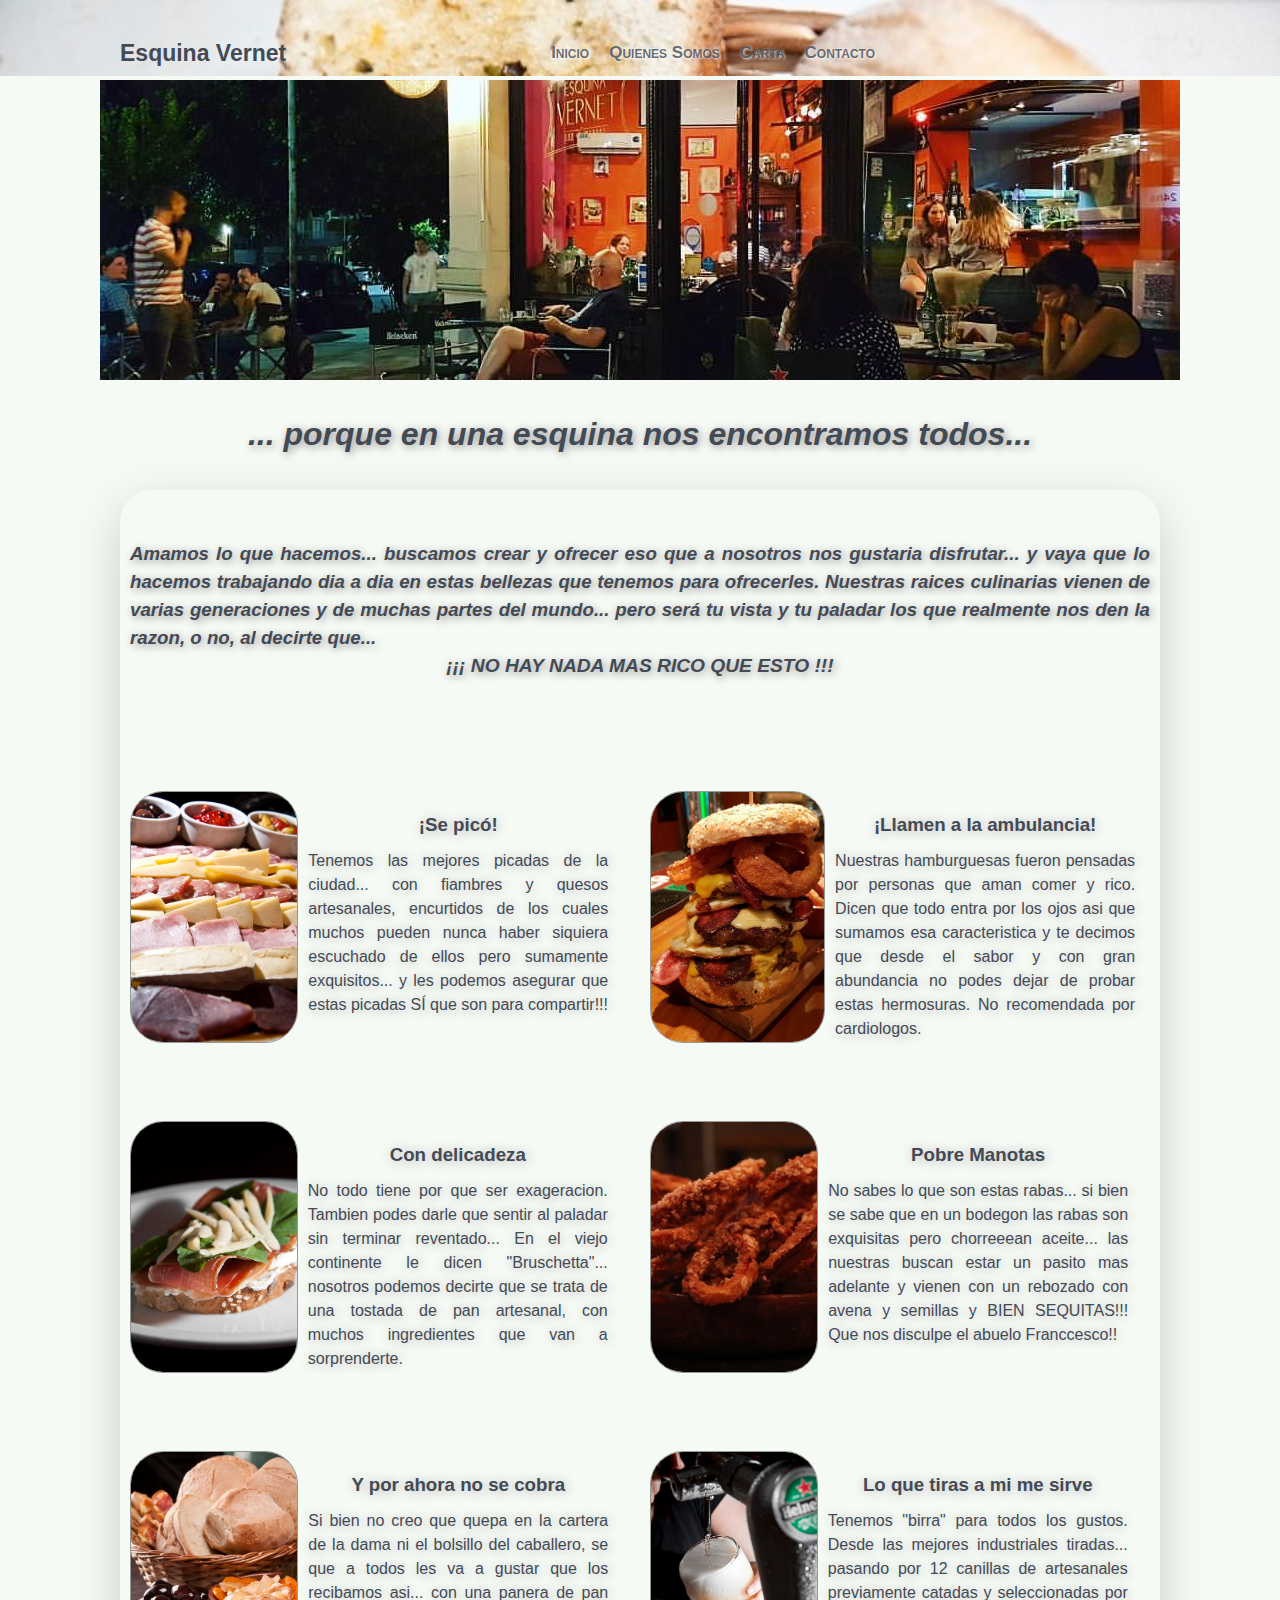
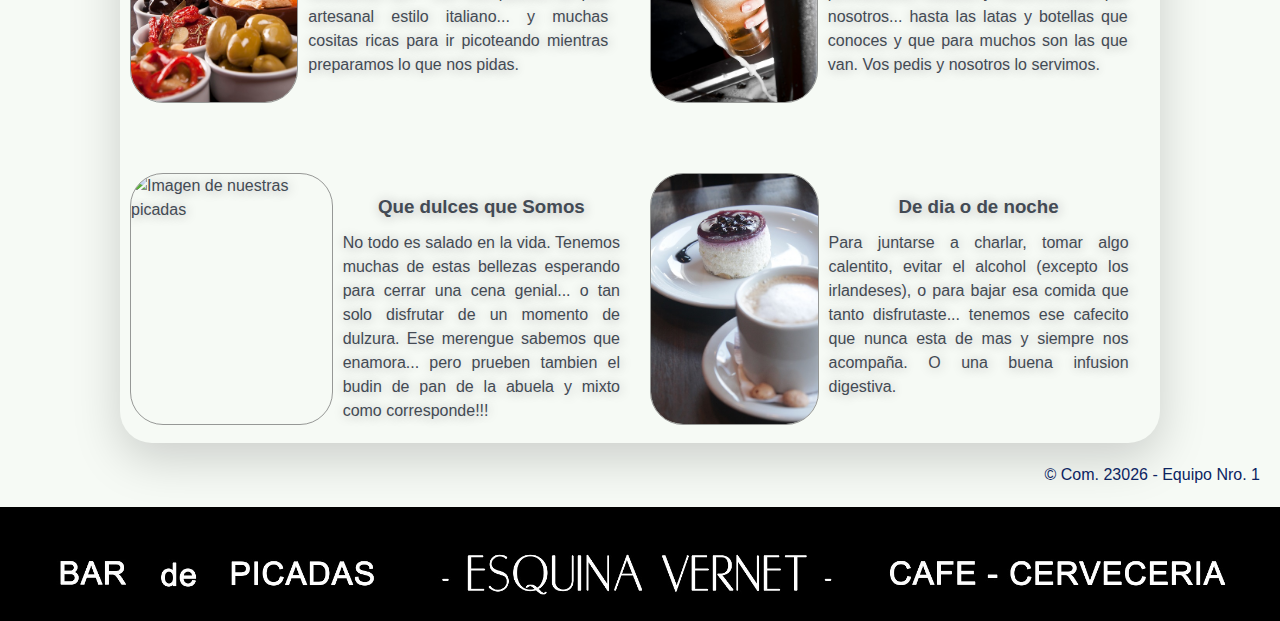
==== commit 32d8906a: "CARRU_2."JPG"" ====
--- a/index.html
+++ b/index.html
@@ -106,7 +106,7 @@
             <div class="slider-frame__main">
                 <ul>
                     <li><img src="img/CARRU_1.jpg" alt="Imagen del bar 1"></li>
-                    <li><img src="img/CARRU_2.jpg" alt="Imagen del bar 2"></li>
+                    <li><img src="img/CARRU_2.JPG" alt="Imagen del bar 2"></li>
                     <li><img src="img/CARRU_3.jpg" alt="Imagen del bar 3"></li>
                     <li><img src="img/CARRU_4.jpg" alt="Imagen del bar 4"></li>
                     <li><img src="img/CARRU_5.png" alt="Imagen del bar 5"></li>
--- a/css/estilo.css
+++ b/css/estilo.css
@@ -10,15 +10,17 @@
     scroll-behavior: smooth;
 }
 
-ul {
+nav ul {
     list-style: none;
 }
 
-/* li {
+
+nav ul li {
     margin: 10px 0;
-} */
-
-a {
+}
+
+
+nav a {
     text-decoration: none;
     color: inherit;
 }
@@ -45,8 +47,20 @@
     display: none;
 }
 
+/* .fixed__active {
+    background: rgba(14, 29, 40, 0.5);
+} */
+
 .header {
-    margin-top: 60px;
+    margin-top: 0;
+    position: fixed;
+    left: 0;
+    top: 0;
+    width: 100%;
+    background-image: url(../img/FondoHeaderNav.jpg);
+    background-size: 100%;
+    z-index: 100;
+
 }
 
 .container {
@@ -64,16 +78,43 @@
     font-size: 23px;
 }
 
+.header_nav {
+    font-size: 17px;
+    font-variant: small-caps;
+    font-weight: bolder;
+    text-shadow: 1px 1px 3px rgb(255, 255, 255);
+    color: rgba(67, 74, 84, 0.8);
+}
+
+.header_list {
+    display: flex;
+}
+
+.header_link {
+    padding: 10px;
+}
+
+
+.header_item a:hover {
+    color: #000000;
+    font-weight: 700;
+    padding: 30px;
+}
+
 .social_links {
     font-size: 26px;
     color: rgba(67, 74, 84, 0.8);
 }
+
 .social_links a:not(:last-child) {
     margin-right: 10px;
 }
+
 .social_links a:hover {
     color: #434a54;
-}
+
+}
+
 .header__burger {
     width: 40px;
     height: 20px;
@@ -82,6 +123,7 @@
     right: 20px;
     display: none;
 }
+
 .burger__line {
     display: block;
     width: 100%;
@@ -90,18 +132,22 @@
     position: absolute;
     left: 0;
 }
+
 .burger__line--first {
     top: 0;
 }
+
 .burger__line--second {
     top: 50%;
     -webkit-transform: translateY(-50%);
     -ms-transform: translateY(-50%);
     transform: translateY(-50%);
 }
+
 .burger__line--third {
     bottom: 0;
 }
+
 .header__nav {
     width: 100%;
     height: 100%;
@@ -115,9 +161,11 @@
     transform: translateX(100%);
     transition: all 0.2 ease-in-out;
 }
+
 .header__nav-active {
     transform: translateX(0%);
 }
+
 .header__item {
     width: 100%;
     margin-right: 0;
@@ -132,6 +180,7 @@
     line-height: 48px;
     color: #fff;
 }
+
 .header__nav-close {
     width: 40px;
     height: 40px;
@@ -140,6 +189,7 @@
     right: 20px;
     z-index: 11;
 }
+
 .header__nav-close-line {
     display: block;
     width: 100%;
@@ -149,64 +199,215 @@
     top: 50%;
     transform: translateY(-50%);
 }
+
 .header__nav-close-line:first-child {
     transform: translateY(-50%) rotate(45deg);
 }
+
 .header__nav-close-line:last-child {
     transform: translateY(-50%) rotate(-45deg);
 }
 
-
-.cover {
-    box-shadow: 0 1rem 3rem rgba(0, 0, 0, 0.175);
+.slider-frame__container {
+    width: 100%;
+    display: flex;
+    justify-content: center;
+}
+
+.slider-frame__main {
+    width: 1080px;
+    height: 300px;
+    margin: 80px auto 0;
+    overflow: hidden;
+}
+
+.slider-frame__main ul {
+    display: flex;
+    height: 300px;
+    padding: 0;
+    width: 500%;
+    animation: slide 10s infinite alternate ease-in-out;
+}
+
+.slider-frame__main li {
+    list-style: none;
+    width: 100%;
+}
+
+.slider-frame__main img {
+    margin-top: -150px;
+    width: auto;
+    height: auto;
+}
+
+@keyframes slide {
+    0% {
+        margin-left: 0%;
+    }
+
+    18% {
+        margin-left: 0%;
+    }
+
+    20% {
+        margin-left: -100%;
+    }
+
+    38% {
+        margin-left: -100%;
+    }
+
+    40% {
+        margin-left: -200%;
+    }
+
+    58% {
+        margin-left: -200%;
+    }
+
+    60% {
+        margin-left: -300%;
+    }
+
+    78% {
+        margin-left: -300%;
+    }
+
+    80% {
+        margin-left: -400%;
+    }
+
+    100% {
+        margin-left: -400%;
+    }
 }
 
 /* .profile_bg {
-    background: url(./img/bg8.jpg) no-repeat center;
+    background: url(/img/DSC_4096.jpg) no-repeat center;
     position: relative;
     background-size: cover;
     display: flex;
     border-radius: 2px;
     height: 45vh;
 } */
-.profile_img {
+
+/* .profile_img {
     position: absolute;
     min-width: 10px;
-    /* width: 10%; */
-    /* left: 40px;
-    top: 60px; */
+    width: 10%; 
+    left: 40px;
+    top: 60px;
     border-radius: 5px;
     /* overflow: hidden; */
+/*
     transition: all 0.2s ease-in-out;
-}
-.profile_img:hover {
+} 
+
+ .profile_img:hover {
     transform: scale(1.05);
 }
+
 .profile_img img {
     align-items: center;
-}
-
-.profile_name {
+}  */
+
+/* .profile_name {
     position: absolute;
     text-align: center;
     right: 20%;
-    /* top: 35%; */
-}
-.profile_name h2 {
+    top: 35%;
+}*/
+
+/* .profile_name h2 {
     text-shadow: 5px 5px 3px rgb(1, 10, 59);
-    -webkit-text-stroke-color:#3d3c80;
+    -webkit-text-stroke-color: #3d3c80;
     -webkit-text-stroke-width: 0.01vh;
     font-size: 7vh;
     color: #fff;
     letter-spacing: 4px;
-}
-
-.profile_name h4 {
+}  */
+
+/* .profile_name h4 {
     text-shadow: 3px 3px 2px rgb(13, 25, 90);
     font-size: 4vh;
     color: #fff;
     letter-spacing: 4px;
-}
+} */
+
+.cover {
+    margin-top: 2rem;
+    box-shadow: 0 1rem 3rem rgba(0, 0, 0, 0.175);
+    border-radius: 2rem;
+    text-shadow: 1px 1px 12px #acacac;
+}
+
+main h2 {
+    text-align: center;
+    margin: 10px 0 0;
+    /* margin-bottom: 20px; */
+    font-size: 2rem;
+}
+
+.main__frase {
+    font-style: italic;
+    text-shadow: 2px 2px 8px #8f8d8d;
+}
+
+.main__frase_intro {
+    /* margin: 50px; */
+    padding: 50px 10px;
+    text-align: justify;
+    font-style: italic;
+    text-shadow: 2px 2px 8px #8f8d8d;
+}
+
+.main__frase_intro-enfa {
+    text-align: center;
+    font-size: larger;
+    font-weight: 900;
+}
+
+.main__subtitle_father {
+    margin-top: 50px;
+    display: flex;
+}
+
+.main__subtitle {
+    width: 50%;
+    display: flex;
+    padding: 10px;
+    margin: 0;
+}
+
+.main__prod-img {
+    width: auto;
+    min-width: 100px;
+    aspect-ratio: 1/1, 5;
+    max-height: 250px;
+    height: auto;
+    outline: 0.1rem ridge rgba(87, 86, 87, 0.6);
+    border-radius: 2rem;
+    margin: 1px;
+}
+
+.main__articles {
+    margin: 10px;
+    width: 60%;
+}
+
+.main__articles h3 {
+    text-align: center;
+    margin: 10px 1px 10px;
+}
+
+.main__articles p {
+    text-align: justify;
+}
+
+/* .profile_img:hover {
+    transform: scale(1.05);
+}*/
+
 
 
 @media only screen and (max-width: 1024px) {
@@ -221,71 +422,218 @@
         width: 90%;
         margin: 30px auto 0;
     }
+
     .profile_img {
         transform: scale(50%);
-
-
-    }
+    }
+
     .profile_name {
         /* right: 25%; */
         /* top: 70%; */
         text-align: center;
     }
+
+    .header_nav {
+        display: none;
+    }
+
     .header__burger {
         display: block;
     }
+
+    .social_links {
+        margin-right: 40px;
+    }
+
     .fixed {
         display: block;
     }
+
     .projects__inner {
         flex-direction: column;
     }
+
     .projects__item {
         width: 100%;
         margin-bottom: 10px;
     }
+
+    .main__subtitle_father {
+        display: block;
+    }
+
+    .main__subtitle {
+        width: 100%;
+    }
+    .slider-frame__container {
+        display: none;
+    }
+
+    .main__frase {
+        margin-top: 130px;
+    }
+    /* .slider-frame__container {
+        transform: scale(60%);
+    } */
+    /* .slider-frame__main ul{
+        transform: scale(40%);
+    } */
 }
 
 @media only screen and (max-width: 540px) {
+
+    .container {
+        width: 90%;
+        /* margin: 10px auto 0; */
+    }
+
     .section {
         padding: 0 10px;
     }
+
     .header__top {
         flex-direction: column;
         position: relative;
     }
+
+    .social_links {
+        margin-right: 0;
+    }
+
     .profile_img {
         top: 20px;
-    }
+        position: relative;
+        /* acomodar posicion del logo que se va a la derecha de la imagen */
+    }
+
     .profile_img img {
-        width: 70%;
-    }
+        transform: scale(45%);
+        /* width: 200%; */
+    }
+
     .profile_name {
         font-size: 50%;
         /* top: 65%; */
         /* right: -8%; */
     }
+
     /* .profile_name h2 {
         font-size: 70%;
-    } */
+    }  */
     .about {
         grid-template-columns: repeat(1, 1fr);
     }
+
     .code {
         display: none;
     }
+
+    .main__subtitle {
+        display: block;
+        align-content: center;
+    }
+
+    .main__subtitle_father {
+        justify-items: center;
+    }
+
+    .main__articles {
+        width: 90%;
+        margin: auto;
+    }
+
+    .main__prod-img {
+        display: block;
+        margin: auto;
+    }
+
+    .slider-frame__container {
+        display: none;
+    }
+
+    .main__frase {
+        margin-top: 130px;
+    }
 }
 
 
 /* ******************** FOOTER ******************** */
-.author {
-    margin: 20px 0 50px;
+.footer__author {
+    margin: 20px 20px;
+    /* margin-top: 20px;
+    margin-bottom: 20px; */
+    color: #0c2461;
+
+}
+
+.footer__author p {
+    display: block;
     text-align: right;
-    color: #0c2461;
-}
-.author a:hover {
-    font-weight: 900;
-}
+
+}
+
+.footer__author p:hover {
+    font-weight: 800;
+    animation: shake 3s;
+    animation-iteration-count: infinite;
+}
+
+@keyframes shake {
+    0% {
+        transform: translate(1px, 1px) rotate(0deg);
+    }
+
+    10% {
+        transform: translate(-1px, -2px) rotate(-1deg);
+    }
+
+    20% {
+        transform: translate(-3px, 0px) rotate(1deg);
+    }
+
+    30% {
+        transform: translate(3px, 2px) rotate(0deg);
+    }
+
+    40% {
+        transform: translate(1px, -1px) rotate(1deg);
+    }
+
+    50% {
+        transform: translate(-1px, 2px) rotate(-1deg);
+    }
+
+    60% {
+        transform: translate(-3px, 1px) rotate(0deg);
+    }
+
+    70% {
+        transform: translate(3px, 1px) rotate(-1deg);
+    }
+
+    80% {
+        transform: translate(-1px, -1px) rotate(1deg);
+    }
+
+    90% {
+        transform: translate(1px, 2px) rotate(0deg);
+    }
+
+    100% {
+        transform: translate(1px, -2px) rotate(-1deg);
+    }
+}
+
+.footer__alero {
+    display: flex;
+    justify-content: center;
+}
+
+.footer__alero img {
+    width: 100%;
+    min-width: 500px;
+}
+
 
 /* ******************** FIN FOOTER ******************** */
 
@@ -343,74 +691,76 @@
 
 */
 
-.menu{
+.menu {
+    padding: 80px 10px 30px 10px;
+    display: grid;
+    grid-template-columns: repeat(auto-fit, minmax (300px, 1fr));
+    grid-gap: 20px 40px
+}
+
+@media screen and (min-width: 768px) {
+    .menu {
+        grid-template-columns: repeat(auto-fit, minmax(300px, 2fr));
+    }
+}
+
+@media screen and (min-width: 1024px) {
+    .menu {
+        grid-template-columns: repeat(auto-fit, minmax(300px, 2fr));
+        grid-gap: 30px 60px;
+    }
+}
+
+@media screen and (min-width: 1280px) {
+    .menu {
+        grid-template-columns: repeat(auto-fit, minmax(300px, 2fr));
+        grid-gap: 40px 80px;
+    }
+
+}
+
+
+.menu1 {
     padding: 0 10px 30px 10px;
     display: grid;
-    grid-template-columns: repeat(auto-fit ,minmax (300px, 1fr));
+    grid-template-columns: repeat(auto-fit, minmax (300px, 1fr));
     grid-gap: 20px 40px
 }
 
 @media screen and (min-width: 768px) {
-    .menu{
-        grid-template-columns: repeat(auto-fit, minmax(300px, 2fr));
-    }
-}
-@media screen and (min-width: 1024px) {
-    .menu {
-      grid-template-columns: repeat(auto-fit, minmax(300px, 2fr));
-      grid-gap: 30px 60px;
-    }
-  }
-  
-  @media screen and (min-width: 1280px) {
-    .menu {
-      grid-template-columns: repeat(auto-fit, minmax(300px, 2fr));
-      grid-gap: 40px 80px;
-    }
-    
-  }
-
-
-.menu1{
-    padding: 0 10px 30px 10px;
-    display: grid;
-    grid-template-columns: repeat(auto-fit ,minmax (300px, 1fr));
-    grid-gap: 20px 40px
-}
-
-@media screen and (min-width: 768px) {
-    .menu1{
+    .menu1 {
         grid-template-columns: repeat(auto-fit, minmax(500px, 1fr));
-        
-    }
-}
+
+    }
+}
+
 @media screen and (min-width: 1024px) {
     .menu1 {
-      grid-template-columns: repeat(auto-fit, minmax(600px, 1fr));
-      grid-gap: 30px 60px;
-    }
-  }
-  
+        grid-template-columns: repeat(auto-fit, minmax(600px, 1fr));
+        grid-gap: 30px 60px;
+    }
+}
+
 @media screen and (min-width: 1280px) {
-    .menu1{
-      grid-template-columns: repeat(auto-fit, minmax(800px, 1fr));
-      grid-gap: 40px 80px;
-    }
-   
-  }
-
-
-.heading{
+    .menu1 {
+        grid-template-columns: repeat(auto-fit, minmax(800px, 1fr));
+        grid-gap: 40px 80px;
+    }
+
+}
+
+
+.heading {
     background-color: rgb(0, 0, 0);
     color: white;
     margin-bottom: 10px;
-    padding: 30px 0 ;
+    padding: 30px 0;
     grid-column: 1/-1;
     text-align: center;
 }
 
 .platodeldia button {
-    position:relative;
+    position: relative;
     top: 50%;
     right: 10px;
     transform: translateY(-50%);
@@ -423,21 +773,24 @@
     border-radius: 12px;
     width: 150px;
 }
-.heading>h1{
+
+.heading>h1 {
     font-weight: 400;
     font-size: 30px;
     letter-spacing: 10px;
     margin-bottom: 10px;
 }
-.heading>a{
+
+.heading>a {
     font-weight: 400;
     font-size: 30px;
-    
-}
-.heading>a>button{
-    background-color:brown;
+
+}
+
+.heading>a>button {
+    background-color: brown;
     padding: 5px;
-    border:3px;
+    border: 3px;
     color: #020101;
     font-size: 20px;
     font-weight: 600;
@@ -445,103 +798,91 @@
     width: 450px;
 
 }
-.comidas{
-   
+
+.comidas {
+
     display: grid;
     position: relative;
     grid-template-rows: auto 1fr;
     border-radius: 15px;
     box-shadow: 0 0 15px rgba(0, 0, 0, 0.175);
 
-    
-}
-
-.comidas img{
+
+}
+
+.comidas img {
     position: relative;
     width: 100%;
-    
-    border-radius: 15px 15px 0 0 ;
-    
-}
-
-
-.detalles{
-    padding: 20px ;
+
+    border-radius: 15px 15px 0 0;
+
+}
+
+
+.detalles {
+    padding: 20px;
     display: grid;
-    grid-template-rows: 1fr 50px ;
+    grid-template-rows: 1fr 50px;
     grid-row-gap: 15px;
 }
 
 .comidas1 {
     display: grid;
     position: relative;
-    grid-template-columns: auto auto; 
+    grid-template-columns: auto auto;
     border-radius: 15px;
     box-shadow: 0 0 15px rgba(114, 13, 13, 0.175);
-  }
-  
-  .comidas1 img {
+}
+
+.comidas1 img {
     width: 100%;
     border-radius: 15px 0 0 15px;
-    
-  }
-  
-  .detalles1 {
+}
+
+.detalles1 {
     padding: 60px;
     display: flex;
     flex-direction: column;
     justify-content: center;
-  }
-  
-  .subdetalles1 {
-    margin-top: 15px; 
-  }
-  
-  .subdetalles1 h4{
+}
+
+.subdetalles1 {
+    margin-top: 15px;
+}
+
+.subdetalles1 h4 {
     margin-top: 50px;
-
-
-  }
-  .subdetalles1 p {
-    margin-top: 20px; 
-  }
-  
-
-
-
-
-
-
-
-
-
-
-.subdetalles{
+}
+
+.subdetalles1 p {
+    margin-top: 20px;
+}
+
+.subdetalles {
     display: grid;
     grid-template-columns: auto auto;
-    
-}
-
-.subdetalles>h5{
+}
+
+.subdetalles>h5 {
     font-weight: 600;
     font-size: 18px;
 }
 
-.precio{
+.precio {
     text-align: right;
     color: brown;
 }
 
-.detalles>p{
+.detalles>p {
     color: #6f6f6f;
     font-size: 15px;
     line-height: 28px;
     font-weight: 400;
     align-self: stretch;
-
-}
-.detalles>button{
-    background-color: rgb(0, 0, 0);;
+}
+
+.detalles>button {
+    background-color: rgb(0, 0, 0);
     padding: 5px;
     border: none;
     color: #fff;
@@ -551,3 +892,18 @@
     width: 200px;
 }
 
+.contact__main {
+    padding: 100px 10px 10px 0;
+}
+
+.contact__main-container {
+    width: 80%;
+    margin: 20px auto 20px auto;
+    text-align: justify;
+    font-style: italic;
+    text-shadow: 2px 2px 8px #8f8d8d;
+}
+
+.contact__main-text {
+    text-align: center;
+}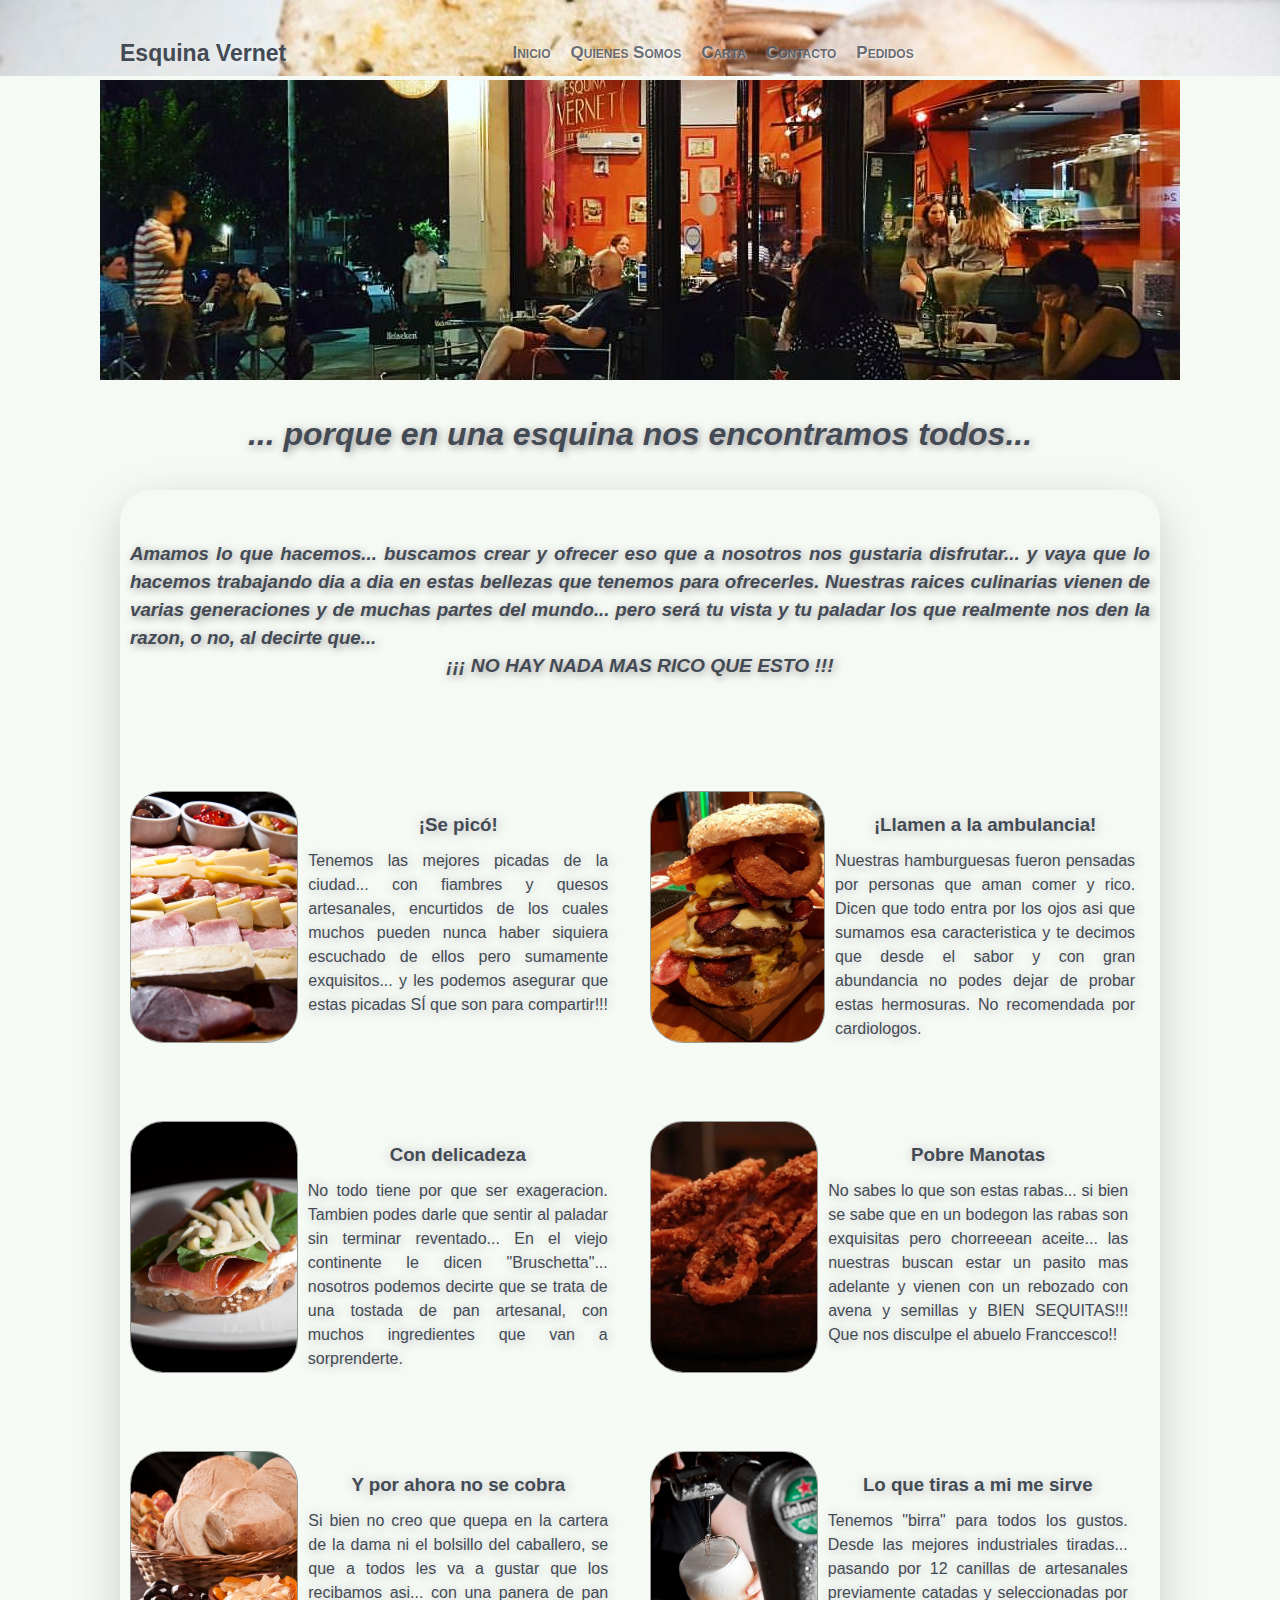
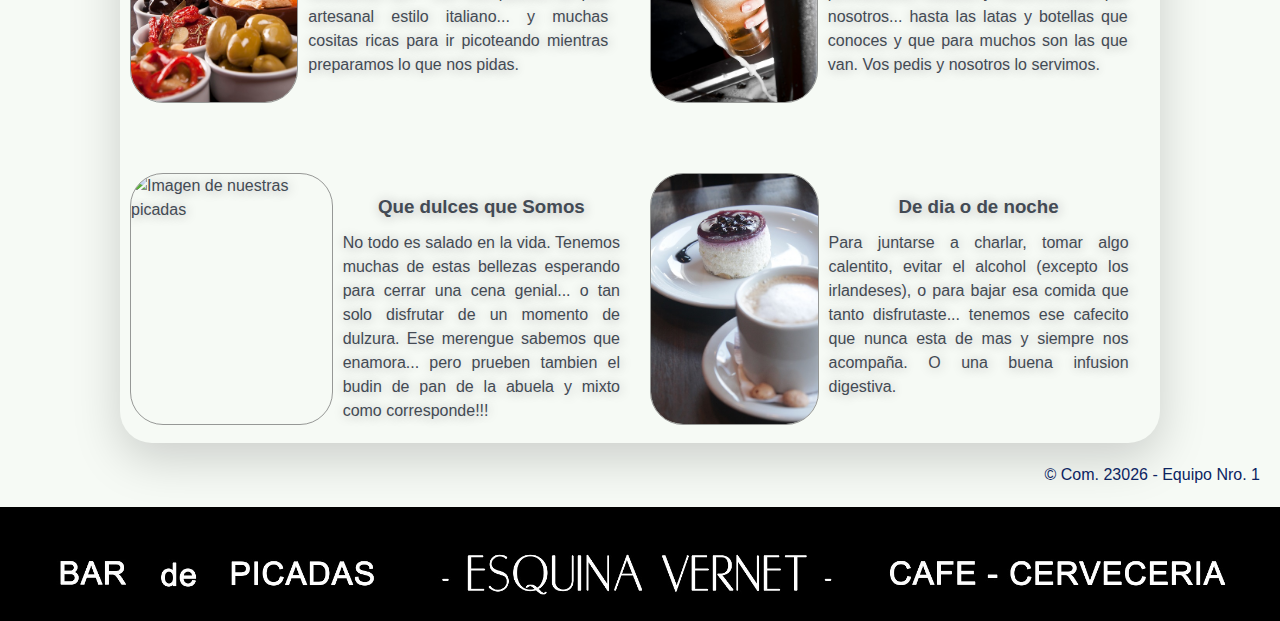
==== commit e3148c8a: "Arreglo de algunos link del header" ====
--- a/index.html
+++ b/index.html
@@ -53,7 +53,7 @@
                     </li>
                     <li class="header__item">
                         <!-- Falta agregar HTML o link para pedidos -->
-                        <a class="header__link js-scroll" href="">Pedidos</a>
+                        <a class="header__link js-scroll" href="https://www.pedidosya.com.ar/restaurantes/buenos-aires/esquina-vernet-delivery-menu?sem_tracker=14862314321&pycat=googlesearch&cmp=&ag=&kwd=&mt=&net=g&dev=c&sitelink=&gclid=Cj0KCQjwmtGjBhDhARIsAEqfDEc5qjMYBNLouVneheIdLEeI12izIVQi4GXkXUvDWMapaaFsBjXAf6EaAsyUEALw_wcB" target="_blank">Pedidos</a>
                     </li>
                 </ul>
                 <div class="header__nav-close">
@@ -80,18 +80,21 @@
                         <li class="header_item">
                             <a class="header_link js-scroll" href="contacto.html">Contacto</a>
                         </li>
+                        <li class="header_item">
+                            <a class="header_link js-scroll" href="https://www.pedidosya.com.ar/restaurantes/buenos-aires/esquina-vernet-delivery-menu?sem_tracker=14862314321&pycat=googlesearch&cmp=&ag=&kwd=&mt=&net=g&dev=c&sitelink=&gclid=Cj0KCQjwmtGjBhDhARIsAEqfDEc5qjMYBNLouVneheIdLEeI12izIVQi4GXkXUvDWMapaaFsBjXAf6EaAsyUEALw_wcB" target="_blank">Pedidos</a>
+                        </li>
                     </ul>
                 </nav>
                 <!-- ******Fin Barra de navegacion inline****** -->
                 <!-- ******Inicio Social Links****** -->
                 <nav class="social_links">
-                    <a title="Facebook" href="https://www.facebook.com/EsquinaVernet/?locale=es_LA">
+                    <a title="Facebook" href="https://www.facebook.com/EsquinaVernet/?locale=es_LA" target="_blank">
                         <i class="fa-brands fa-facebook"></i>
                     </a>
-                    <a title="Instagram" href="https://www.instagram.com/esquinavernet/?hl=es"><i
+                    <a title="Instagram" href="https://www.instagram.com/esquinavernet/?hl=es" target="_blank"><i
                             class="fa-brands fa-instagram"></i>
                     </a>
-                    <a title="Email" href="esquinavernet@gmail.com"><i class="fa-regular fa-envelope"></i>
+                    <a title="Email" href="contacto.html"><i class="fa-regular fa-envelope"></i>
                     </a>
                 </nav>
                 <!-- ******Fin Social Links****** -->
@@ -106,7 +109,7 @@
             <div class="slider-frame__main">
                 <ul>
                     <li><img src="img/CARRU_1.jpg" alt="Imagen del bar 1"></li>
-                    <li><img src="img/CARRU_2.JPG" alt="Imagen del bar 2"></li>
+                    <li><img src="img/CARRU_2.jpg" alt="Imagen del bar 2"></li>
                     <li><img src="img/CARRU_3.jpg" alt="Imagen del bar 3"></li>
                     <li><img src="img/CARRU_4.jpg" alt="Imagen del bar 4"></li>
                     <li><img src="img/CARRU_5.png" alt="Imagen del bar 5"></li>
